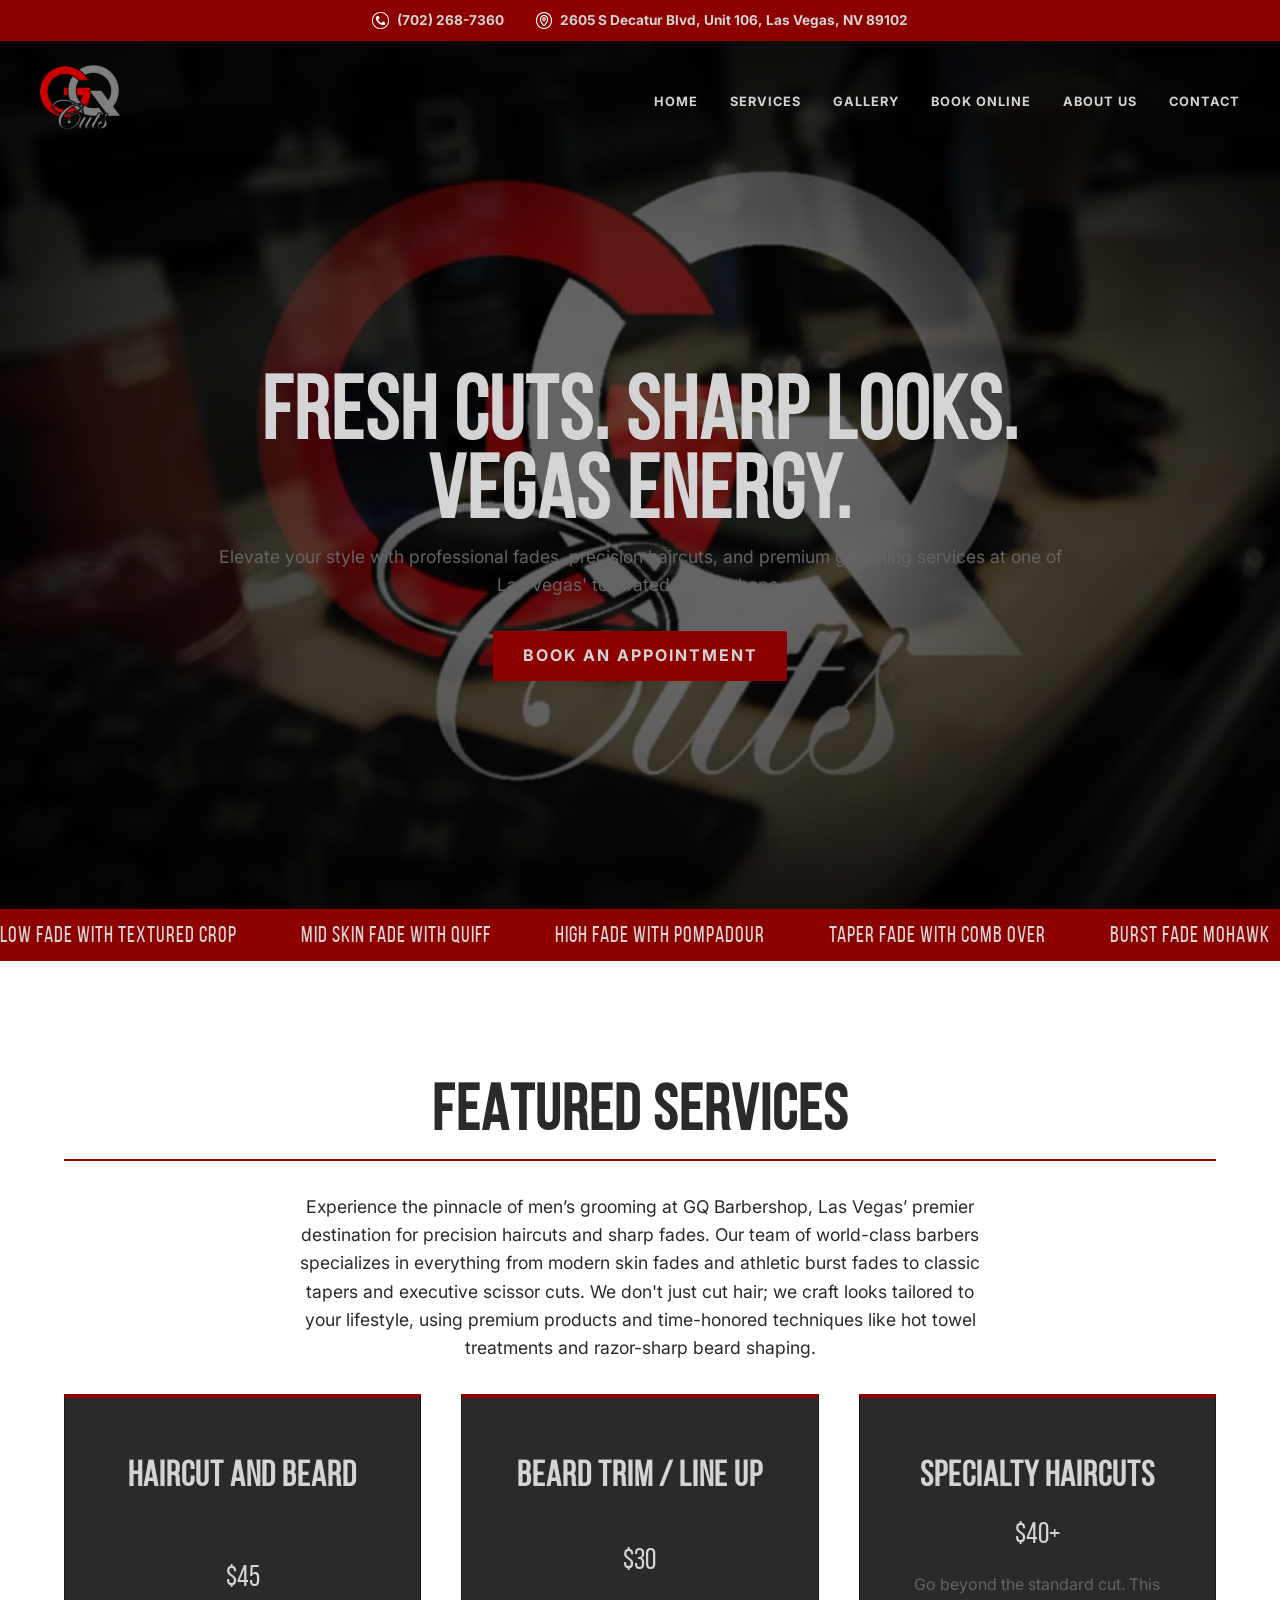
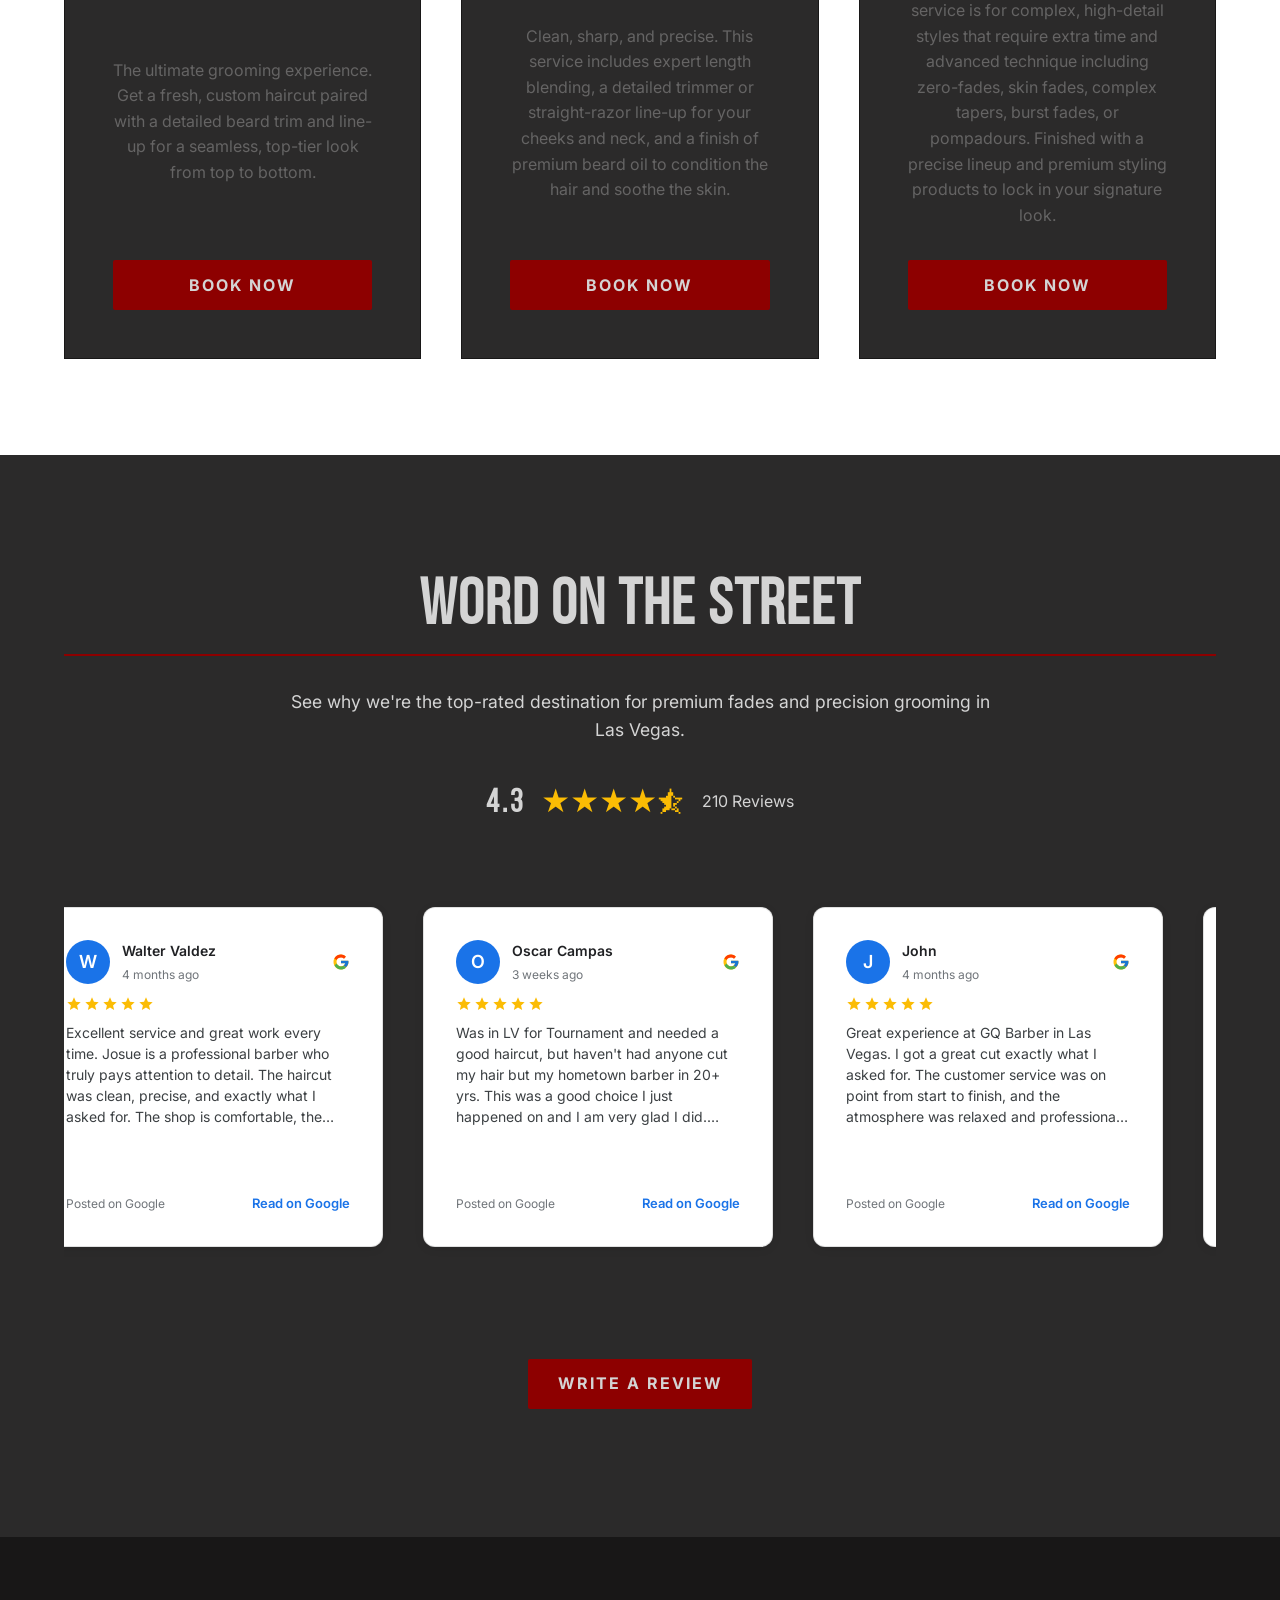
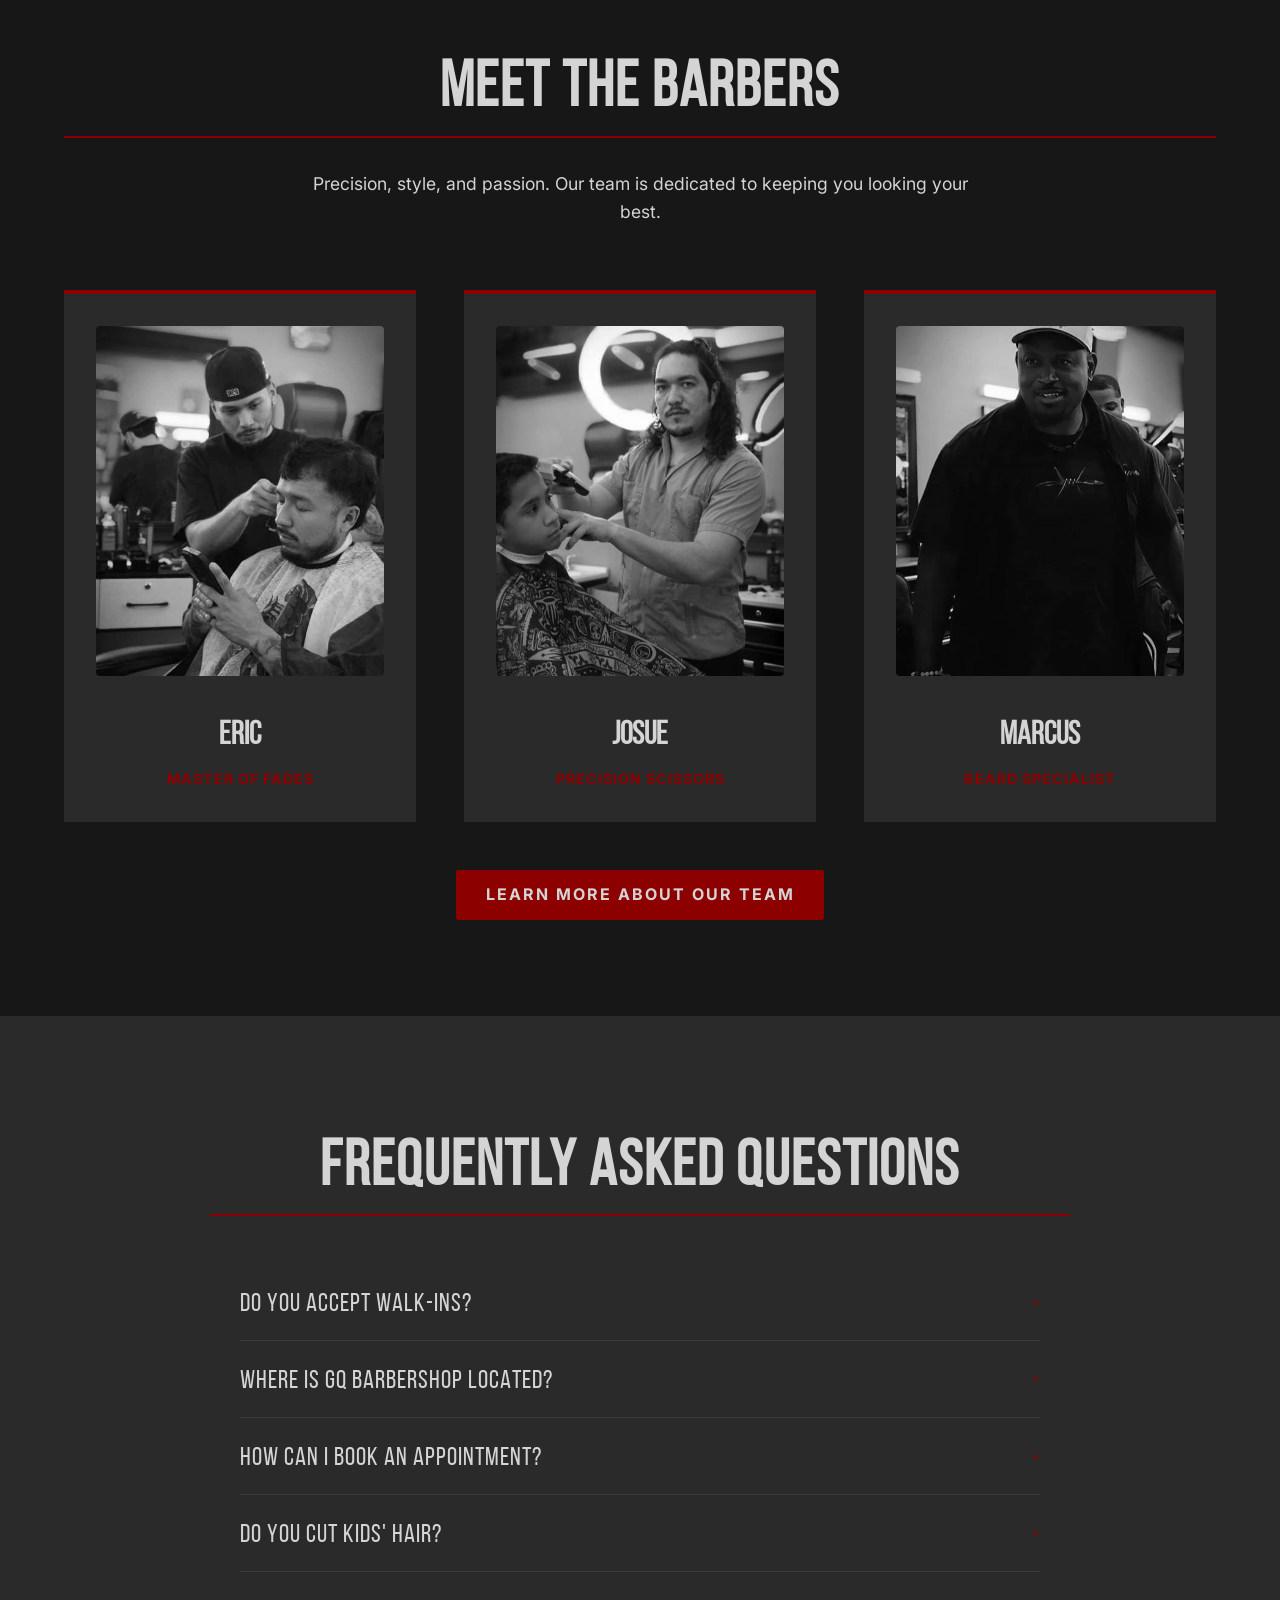
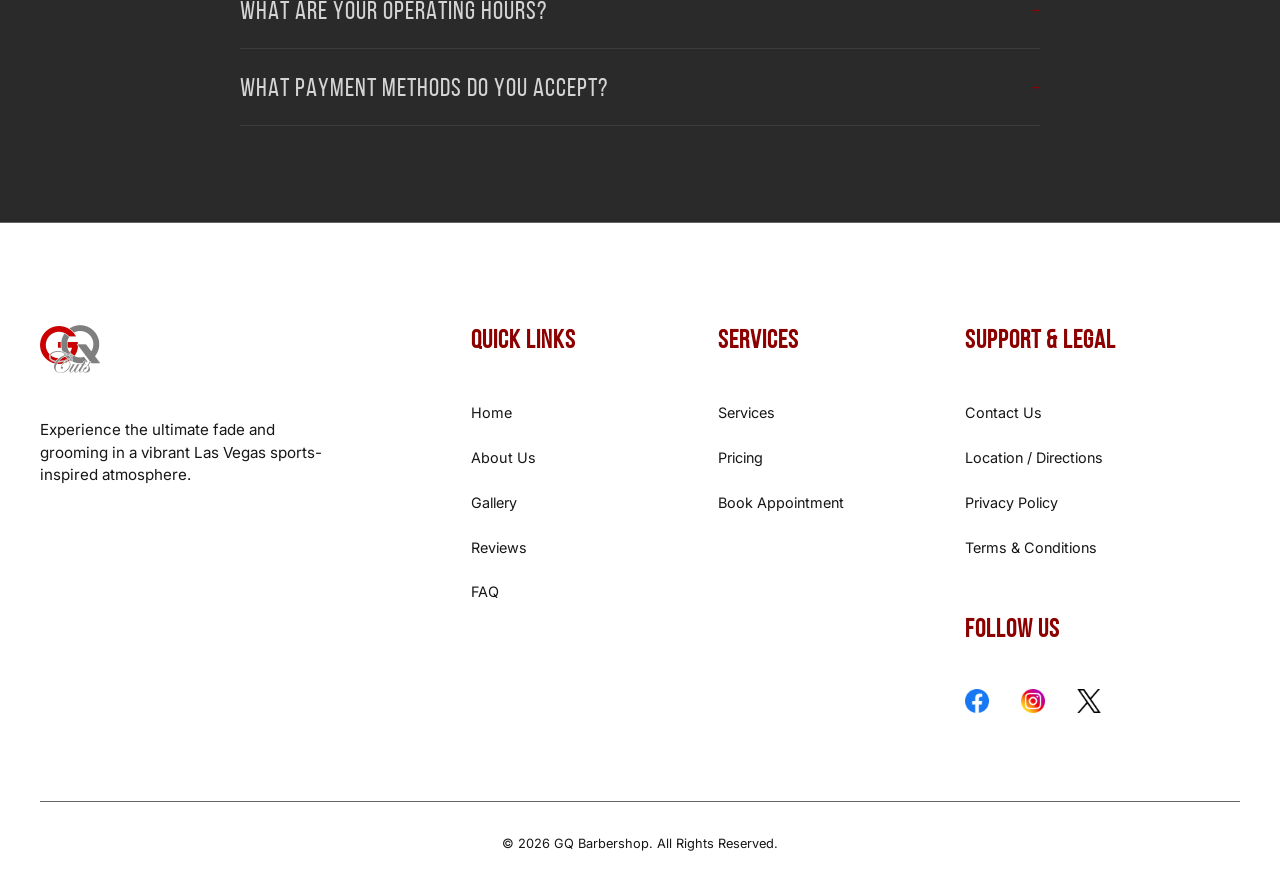
==== index.html @ c7ca3098 "update-site" ====
<!DOCTYPE html>
<html lang="en">
<head>
    <meta charset="UTF-8">
    <meta name="viewport" content="width=device-width, initial-scale=1.0">
    <title>GQ Barbershop | Fresh Cuts. Sharp Looks. Vegas Energy.</title>
    <meta name="description" content="Experience the best fades and premium grooming in Las Vegas. GQ Barbershop offers professional haircuts in a vibrant, sports-inspired atmosphere. Book today!">
    
    <!-- Open Graph / Facebook -->
    <meta property="og:type" content="website">
    <meta property="og:url" content="https://gqbarbershop.com/">
    <meta property="og:title" content="GQ Barbershop | Fresh Cuts. Sharp Looks. Vegas Energy.">
    <meta property="og:description" content="Experience the best fades and premium grooming in Las Vegas. Professional haircuts in a vibrant, sports-inspired atmosphere.">
    <meta property="og:image" content="https://gqbarbershop.com/images/logo.png">

    <!-- Twitter -->
    <meta property="twitter:card" content="summary_large_image">
    <meta property="twitter:url" content="https://gqbarbershop.com/">
    <meta property="twitter:title" content="GQ Barbershop | Fresh Cuts. Sharp Looks. Vegas Energy.">
    <meta property="twitter:description" content="Experience the best fades and premium grooming in Las Vegas. Professional haircuts in a vibrant, sports-inspired atmosphere.">
    <meta property="twitter:image" content="https://gqbarbershop.com/images/logo.png">

    <!-- Local Business Schema -->
    <script type="application/ld+json">
    {
      "@context": "https://schema.org",
      "@type": "BarberShop",
      "name": "GQ Barbershop",
      "image": "https://gqbarbershop.com/images/logo.png",
      "@id": "https://gqbarbershop.com",
      "url": "https://gqbarbershop.com",
      "telephone": "+17022687360",
      "address": {
        "@type": "PostalAddress",
        "streetAddress": "2605 S Decatur Blvd, Unit 106",
        "addressLocality": "Las Vegas",
        "addressRegion": "NV",
        "postalCode": "89102",
        "addressCountry": "US"
      },
      "geo": {
        "@type": "GeoCoordinates",
        "latitude": 36.109867,
        "longitude": -115.209848
      },
      "openingHoursSpecification": [
        {
          "@type": "OpeningHoursSpecification",
          "dayOfWeek": ["Monday", "Tuesday", "Wednesday", "Thursday", "Friday", "Saturday"],
          "opens": "10:00",
          "closes": "19:00"
        },
        {
          "@type": "OpeningHoursSpecification",
          "dayOfWeek": "Sunday",
          "opens": "10:00",
          "closes": "16:00"
        }
      ],
      "sameAs": [
        "https://www.facebook.com/gqbarbershop",
        "https://www.instagram.com/gqbarbershop"
      ]
    }
    </script>
    <link rel="icon" type="image/png" href="images/logo.png">
    <link rel="apple-touch-icon" href="images/logo.png">
    
    <link rel="preconnect" href="https://fonts.googleapis.com">
    <link rel="preconnect" href="https://fonts.gstatic.com" crossorigin>
    <link rel="stylesheet" href="https://fonts.googleapis.com/css2?family=Inter:wght@400;700&display=swap">
    <link rel="stylesheet" href="style.css">
    <script src="script.js" defer></script>
</head>
<body>
    <div class="top-bar">
        <a href="tel:7022687360" class="top-phone">
            <img src="icons/phone.png" alt="Phone" class="top-icon">
            (702) 268-7360
        </a>
        <a href="https://www.google.com/maps/search/?api=1&query=GQ+Barbershop+2605+S+Decatur+Blvd+Unit+106+Las+Vegas+NV+89102" target="_blank" class="top-address">
            <img src="icons/address.png" alt="Address" class="top-icon">
            2605 S Decatur Blvd, Unit 106, Las Vegas, NV 89102
        </a>
    </div>
    <header class="hero">
        <!-- Added preload="auto" and recommended a poster image for mobile compatibility -->
        <video autoplay muted loop playsinline preload="auto" class="hero-video" poster="images/hero-poster.jpg">
            <source src="videos/heroback1.webm" type="video/webm">
            <source src="videos/heroback1.mp4" type="video/mp4">
        </video>
        <div class="hero-overlay"></div>
        <nav class="navbar">
            <a href="index.html"><img src="images/logo.png" alt="GQ Barbershop Logo" class="logo"></a>
            <div class="menu-toggle" id="mobile-menu">
                <span class="bar"></span>
                <span class="bar"></span>
                <span class="bar"></span>
            </div>
            <ul class="nav-links">
                <li><a href="index.html">HOME</a></li>
                <li><a href="services.html">SERVICES</a></li>
                <li><a href="gallery.html">GALLERY</a></li>
                <li><a href="book.html">BOOK ONLINE</a></li>
                <li><a href="about.html">ABOUT US</a></li>
                <li><a href="contact.html">CONTACT</a></li>
            </ul>
        </nav>
        <div class="hero-container">
            <h1 class="hero-title">Fresh Cuts. Sharp Looks. Vegas Energy.</h1>
            <p class="hero-subtitle">Elevate your style with professional fades, precision haircuts, and premium grooming services at one of Las Vegas' top-rated barbershops.</p>
            <div class="cta-wrapper">
                <a href="book.html" class="cta-btn">Book an Appointment</a>
            </div>
        </div>
    </header>

    <main>

    <section class="marquee-section" id="hairstyles">
        <div class="marquee-container">
            <div class="marquee-content">
                <span>Low Fade with Textured Crop</span>
                <span>Mid Skin Fade with Quiff</span>
                <span>High Fade with Pompadour</span>
                <span>Taper Fade with Comb Over</span>
                <span>Burst Fade Mohawk</span>
                <span>Drop Fade with Curly Top</span>
                <span>Undercut with Slick Back</span>
                <span>Skin Fade with French Crop</span>
            </div>
            <div class="marquee-content" aria-hidden="true">
                <span>Low Fade with Textured Crop</span>
                <span>Mid Skin Fade with Quiff</span>
                <span>High Fade with Pompadour</span>
                <span>Taper Fade with Comb Over</span>
                <span>Burst Fade Mohawk</span>
                <span>Drop Fade with Curly Top</span>
                <span>Undercut with Slick Back</span>
                <span>Skin Fade with French Crop</span>
            </div>
        </div>
    </section>

    <section class="services-section" id="services">
        <div class="container">
            <h2 class="section-title">Featured Services</h2>
            <p class="section-description">Experience the pinnacle of men’s grooming at GQ Barbershop, Las Vegas’ premier destination for precision haircuts and sharp fades. Our team of world-class barbers specializes in everything from modern skin fades and athletic burst fades to classic tapers and executive scissor cuts. We don't just cut hair; we craft looks tailored to your lifestyle, using premium products and time-honored techniques like hot towel treatments and razor-sharp beard shaping.</p>
            <div class="services-grid">
                <div class="service-card">
                    <h3 class="service-card-title">Haircut and Beard</h3>
                    <span class="service-card-price">$45</span>
                    <p class="service-card-text">The ultimate grooming experience. Get a fresh, custom haircut paired with a detailed beard trim and line-up for a seamless, top-tier look from top to bottom.</p>
                    <a href="book.html" class="cta-btn">Book Now</a>
                </div>
                <div class="service-card">
                    <h3 class="service-card-title">Beard Trim / Line Up</h3>
                    <span class="service-card-price">$30</span>
                    <p class="service-card-text">Clean, sharp, and precise. This service includes expert length blending, a detailed trimmer or straight-razor line-up for your cheeks and neck, and a finish of premium beard oil to condition the hair and soothe the skin.</p>
                    <a href="book.html" class="cta-btn">Book Now</a>
                </div>
                <div class="service-card">
                    <h3 class="service-card-title">Specialty Haircuts</h3>
                    <span class="service-card-price">$40+</span>
                    <p class="service-card-text">Go beyond the standard cut. This service is for complex, high-detail styles that require extra time and advanced technique including zero-fades, skin fades, complex tapers, burst fades, or pompadours. Finished with a precise lineup and premium styling products to lock in your signature look.</p>
                    <a href="book.html" class="cta-btn">Book Now</a>
                </div>
            </div>
        </div>
    </section>

    <section class="testimonials" id="testimonials">
        <div class="container">
            <h2 class="section-title">Word on the Street</h2>
            <p class="section-description">See why we're the top-rated destination for premium fades and precision grooming in Las Vegas.</p>
            <div class="rating-summary">
                <span class="rating-score">4.3</span>
                <div class="stars">★★★★⯪</div>
                <a href="https://www.google.com/search?q=GQ+Cuts+Las+Vegas+Reviews#" target="_blank" class="rating-link">
                    <span class="rating-count">210 Reviews</span>
                </a>
            </div>

            <!-- Shared icon sprite: defined once and reused by every card via <use>, instead of repeating the same SVG paths 8x (smaller page, faster parse) -->
            <svg style="position:absolute;width:0;height:0;overflow:hidden" aria-hidden="true">
                <symbol id="icon-google" viewBox="0 0 48 48">
                    <path fill="#FFC107" d="M43.6 20.5h-1.9V20.5H24v7h11.3c-1.6 4.6-6 7.9-11.3 7.9-6.6 0-12-5.4-12-12s5.4-12 12-12c3.1 0 5.9 1.1 8 3l5-5C33.6 6.1 29 4 24 4 12.9 4 4 12.9 4 24s8.9 20 20 20 20-8.9 20-20c0-1.2-.1-2.4-.4-3.5z"/>
                    <path fill="#FF3D00" d="M6.3 14.7l5.7 4.2C13.4 15.1 18.3 12 24 12c3.1 0 5.9 1.1 8 3l5-5C33.6 6.1 29 4 24 4 16.3 4 9.7 8.3 6.3 14.7z"/>
                    <path fill="#4CAF50" d="M24 44c5.1 0 9.6-1.9 13.1-5l-6-5.1c-2 1.4-4.5 2.1-7.1 2.1-5.3 0-9.7-3.4-11.3-7.9l-5.9 4.5C9.6 39.6 16.3 44 24 44z"/>
                    <path fill="#1976D2" d="M43.6 20.5H24v7h11.3c-.8 2.3-2.2 4.2-4.2 5.5l6 5.1C40.7 35 44 30 44 24c0-1.2-.1-2.4-.4-3.5z"/>
                </symbol>
                <symbol id="icon-star" viewBox="0 0 24 24">
                    <path fill="#FBBC04" d="M12 17.3l-6.2 3.8 1.6-7-5.4-4.7 7.1-.6L12 2l2.9 6.8 7.1.6-5.4 4.7 1.6 7z"/>
                </symbol>
            </svg>

            <div class="testimonials-slider">
                <div class="testimonials-track">
                    <div class="testimonial-card local-guide">
                        <div class="gr-header">
                            <div class="gr-avatar" aria-hidden="true">W</div>
                            <div class="gr-name-block">
                                <p class="gr-name">Walter Valdez</p>
                                <p class="gr-meta">4 months ago</p>
                            </div>
                            <svg class="gr-google-icon" aria-hidden="true"><use href="#icon-google"></use></svg>
                        </div>
                        <div class="gr-stars" aria-hidden="true">
                            <svg width="16" height="16"><use href="#icon-star"></use></svg>
                            <svg width="16" height="16"><use href="#icon-star"></use></svg>
                            <svg width="16" height="16"><use href="#icon-star"></use></svg>
                            <svg width="16" height="16"><use href="#icon-star"></use></svg>
                            <svg width="16" height="16"><use href="#icon-star"></use></svg>
                        </div>
                        <p class="gr-text">Excellent service and great work every time. Josue is a professional barber who truly pays attention to detail. The haircut was clean, precise, and exactly what I asked for. The shop is comfortable, the service is consistent, and the experience is always top-quality. If you’re looking for a skilled barber, clean fades, sharp lineups, and reliable service, Josue is the one to go to. Highly recommended.</p>
                        <div class="gr-footer">
                            <span class="gr-posted">Posted on Google</span>
                            <a class="gr-link" href="https://www.google.com/maps/place/GQ+barbershop/@36.1423188,-115.2091606,3a,60y,284.71h,87.69t/data=!3m7!1e1!3m5!1sZXsvrpLVwj-BJ2ApgeNUIQ!2e0!6shttps:%2F%2Fstreetviewpixels-pa.googleapis.com%2Fv1%2Fthumbnail%3Fcb_client%3Dmaps_sv.tactile%26w%3D900%26h%3D600%26pitch%3D2.3129856330115928%26panoid%3DZXsvrpLVwj-BJ2ApgeNUIQ%26yaw%3D284.71325108654224!7i16384!8i8192!4m6!3m5!1s0x80c8c1490e5edb63:0xf5ffd204edfa9f1e!8m2!3d36.1423436!4d-115.2094568!16s%2Fg%2F1tkjlgwl?entry=ttu&g_ep=EgoyMDI2MDYxNi4wIKXMDSoASAFQAw%3D%3D" target="_blank" rel="noopener">Read on Google</a>
                        </div>
                    </div>
                    <div class="testimonial-card">
                        <div class="gr-header">
                            <div class="gr-avatar" aria-hidden="true">O</div>
                            <div class="gr-name-block">
                                <p class="gr-name">Oscar Campas</p>
                                <p class="gr-meta">3 weeks ago</p>
                            </div>
                            <svg class="gr-google-icon" aria-hidden="true"><use href="#icon-google"></use></svg>
                        </div>
                        <div class="gr-stars" aria-hidden="true">
                            <svg width="16" height="16"><use href="#icon-star"></use></svg>
                            <svg width="16" height="16"><use href="#icon-star"></use></svg>
                            <svg width="16" height="16"><use href="#icon-star"></use></svg>
                            <svg width="16" height="16"><use href="#icon-star"></use></svg>
                            <svg width="16" height="16"><use href="#icon-star"></use></svg>
                        </div>
                        <p class="gr-text">Was in LV for Tournament and needed a good haircut, but haven't had anyone cut my hair but my hometown barber in 20+ yrs. This was a good choice I just happened on and I am very glad I did. Nice spot, chill environment and easy conversation with personable barbers, but the attention to detail/obvious pride in what they do made it stand out. Can't go wrong choosing these guys, but I can personally recommend “Razor Raul”.</p>
                        <div class="gr-footer">
                            <span class="gr-posted">Posted on Google</span>
                            <a class="gr-link" href="https://www.google.com/maps/place/GQ+barbershop/@36.1423188,-115.2091606,3a,60y,284.71h,87.69t/data=!3m7!1e1!3m5!1sZXsvrpLVwj-BJ2ApgeNUIQ!2e0!6shttps:%2F%2Fstreetviewpixels-pa.googleapis.com%2Fv1%2Fthumbnail%3Fcb_client%3Dmaps_sv.tactile%26w%3D900%26h%3D600%26pitch%3D2.3129856330115928%26panoid%3DZXsvrpLVwj-BJ2ApgeNUIQ%26yaw%3D284.71325108654224!7i16384!8i8192!4m6!3m5!1s0x80c8c1490e5edb63:0xf5ffd204edfa9f1e!8m2!3d36.1423436!4d-115.2094568!16s%2Fg%2F1tkjlgwl?entry=ttu&g_ep=EgoyMDI2MDYxNi4wIKXMDSoASAFQAw%3D%3D" target="_blank" rel="noopener">Read on Google</a>
                        </div>
                    </div>
                    <div class="testimonial-card">
                        <div class="gr-header">
                            <div class="gr-avatar" aria-hidden="true">J</div>
                            <div class="gr-name-block">
                                <p class="gr-name">John</p>
                                <p class="gr-meta">4 months ago</p>
                            </div>
                            <svg class="gr-google-icon" aria-hidden="true"><use href="#icon-google"></use></svg>
                        </div>
                        <div class="gr-stars" aria-hidden="true">
                            <svg width="16" height="16"><use href="#icon-star"></use></svg>
                            <svg width="16" height="16"><use href="#icon-star"></use></svg>
                            <svg width="16" height="16"><use href="#icon-star"></use></svg>
                            <svg width="16" height="16"><use href="#icon-star"></use></svg>
                            <svg width="16" height="16"><use href="#icon-star"></use></svg>
                        </div>
                        <p class="gr-text">Great experience at GQ Barber in Las Vegas. I got a great cut exactly what I asked for. The customer service was on point from start to finish, and the atmosphere was relaxed and professional. You can tell they take pride in their work. I’ll definitely be coming back when on vacation and would recommend this spot to anyone looking for a solid barber in Vegas.</p>
                        <div class="gr-footer">
                            <span class="gr-posted">Posted on Google</span>
                            <a class="gr-link" href="https://www.google.com/maps/place/GQ+barbershop/@36.1423188,-115.2091606,3a,60y,284.71h,87.69t/data=!3m7!1e1!3m5!1sZXsvrpLVwj-BJ2ApgeNUIQ!2e0!6shttps:%2F%2Fstreetviewpixels-pa.googleapis.com%2Fv1%2Fthumbnail%3Fcb_client%3Dmaps_sv.tactile%26w%3D900%26h%3D600%26pitch%3D2.3129856330115928%26panoid%3DZXsvrpLVwj-BJ2ApgeNUIQ%26yaw%3D284.71325108654224!7i16384!8i8192!4m6!3m5!1s0x80c8c1490e5edb63:0xf5ffd204edfa9f1e!8m2!3d36.1423436!4d-115.2094568!16s%2Fg%2F1tkjlgwl?entry=ttu&g_ep=EgoyMDI2MDYxNi4wIKXMDSoASAFQAw%3D%3D" target="_blank" rel="noopener">Read on Google</a>
                        </div>
                    </div>
                    <div class="testimonial-card">
                        <div class="gr-header">
                            <div class="gr-avatar" aria-hidden="true">K</div>
                            <div class="gr-name-block">
                                <p class="gr-name">Kimberly Larios</p>
                                <p class="gr-meta">a month ago</p>
                            </div>
                            <svg class="gr-google-icon" aria-hidden="true"><use href="#icon-google"></use></svg>
                        </div>
                        <div class="gr-stars" aria-hidden="true">
                            <svg width="16" height="16"><use href="#icon-star"></use></svg>
                            <svg width="16" height="16"><use href="#icon-star"></use></svg>
                            <svg width="16" height="16"><use href="#icon-star"></use></svg>
                            <svg width="16" height="16"><use href="#icon-star"></use></svg>
                            <svg width="16" height="16"><use href="#icon-star"></use></svg>
                        </div>
                        <p class="gr-text">Josue is the best hair cutter I know!!</p>
                        <div class="gr-footer">
                            <span class="gr-posted">Posted on Google</span>
                            <a class="gr-link" href="https://www.google.com/maps/place/GQ+barbershop/@36.1423188,-115.2091606,3a,60y,284.71h,87.69t/data=!3m7!1e1!3m5!1sZXsvrpLVwj-BJ2ApgeNUIQ!2e0!6shttps:%2F%2Fstreetviewpixels-pa.googleapis.com%2Fv1%2Fthumbnail%3Fcb_client%3Dmaps_sv.tactile%26w%3D900%26h%3D600%26pitch%3D2.3129856330115928%26panoid%3DZXsvrpLVwj-BJ2ApgeNUIQ%26yaw%3D284.71325108654224!7i16384!8i8192!4m6!3m5!1s0x80c8c1490e5edb63:0xf5ffd204edfa9f1e!8m2!3d36.1423436!4d-115.2094568!16s%2Fg%2F1tkjlgwl?entry=ttu&g_ep=EgoyMDI2MDYxNi4wIKXMDSoASAFQAw%3D%3D" target="_blank" rel="noopener">Read on Google</a>
                        </div>
                    </div>
                    <div class="testimonial-card">
                        <div class="gr-header">
                            <div class="gr-avatar" aria-hidden="true">G</div>
                            <div class="gr-name-block">
                                <p class="gr-name">Gustavo A.</p>
                                <p class="gr-meta">11 months ago</p>
                            </div>
                            <svg class="gr-google-icon" aria-hidden="true"><use href="#icon-google"></use></svg>
                        </div>
                        <div class="gr-stars" aria-hidden="true">
                            <svg width="16" height="16"><use href="#icon-star"></use></svg>
                            <svg width="16" height="16"><use href="#icon-star"></use></svg>
                            <svg width="16" height="16"><use href="#icon-star"></use></svg>
                            <svg width="16" height="16"><use href="#icon-star"></use></svg>
                            <svg width="16" height="16"><use href="#icon-star"></use></svg>
                        </div>
                        <p class="gr-text">Been here for years, always a great haircut for my son and I, Hector has been my Barber since day one , Highly recommended.</p>
                        <div class="gr-footer">
                            <span class="gr-posted">Posted on Google</span>
                            <a class="gr-link" href="https://www.google.com/maps/place/GQ+barbershop/@36.1423188,-115.2091606,3a,60y,284.71h,87.69t/data=!3m7!1e1!3m5!1sZXsvrpLVwj-BJ2ApgeNUIQ!2e0!6shttps:%2F%2Fstreetviewpixels-pa.googleapis.com%2Fv1%2Fthumbnail%3Fcb_client%3Dmaps_sv.tactile%26w%3D900%26h%3D600%26pitch%3D2.3129856330115928%26panoid%3DZXsvrpLVwj-BJ2ApgeNUIQ%26yaw%3D284.71325108654224!7i16384!8i8192!4m6!3m5!1s0x80c8c1490e5edb63:0xf5ffd204edfa9f1e!8m2!3d36.1423436!4d-115.2094568!16s%2Fg%2F1tkjlgwl?entry=ttu&g_ep=EgoyMDI2MDYxNi4wIKXMDSoASAFQAw%3D%3D" target="_blank" rel="noopener">Read on Google</a>
                        </div>
                    </div>
                    <div class="testimonial-card">
                        <div class="gr-header">
                            <div class="gr-avatar" aria-hidden="true">R</div>
                            <div class="gr-name-block">
                                <p class="gr-name">Roberto Molina</p>
                                <p class="gr-meta">a month ago</p>
                            </div>
                            <svg class="gr-google-icon" aria-hidden="true"><use href="#icon-google"></use></svg>
                        </div>
                        <div class="gr-stars" aria-hidden="true">
                            <svg width="16" height="16"><use href="#icon-star"></use></svg>
                            <svg width="16" height="16"><use href="#icon-star"></use></svg>
                            <svg width="16" height="16"><use href="#icon-star"></use></svg>
                            <svg width="16" height="16"><use href="#icon-star"></use></svg>
                            <svg width="16" height="16"><use href="#icon-star"></use></svg>
                        </div>
                        <p class="gr-text">Excellent service, all the barbers are very good. Great atmosphere and customer service. Highly recommended.</p>
                        <div class="gr-footer">
                            <span class="gr-posted">Posted on Google</span>
                            <a class="gr-link" href="https://www.google.com/maps/place/GQ+barbershop/@36.1423188,-115.2091606,3a,60y,284.71h,87.69t/data=!3m7!1e1!3m5!1sZXsvrpLVwj-BJ2ApgeNUIQ!2e0!6shttps:%2F%2Fstreetviewpixels-pa.googleapis.com%2Fv1%2Fthumbnail%3Fcb_client%3Dmaps_sv.tactile%26w%3D900%26h%3D600%26pitch%3D2.3129856330115928%26panoid%3DZXsvrpLVwj-BJ2ApgeNUIQ%26yaw%3D284.71325108654224!7i16384!8i8192!4m6!3m5!1s0x80c8c1490e5edb63:0xf5ffd204edfa9f1e!8m2!3d36.1423436!4d-115.2094568!16s%2Fg%2F1tkjlgwl?entry=ttu&g_ep=EgoyMDI2MDYxNi4wIKXMDSoASAFQAw%3D%3D" target="_blank" rel="noopener">Read on Google</a>
                        </div>
                    </div>
                    <div class="testimonial-card">
                        <div class="gr-header">
                            <div class="gr-avatar" aria-hidden="true">C</div>
                            <div class="gr-name-block">
                                <p class="gr-name">Charlie Brown</p>
                                <p class="gr-meta">4 months ago</p>
                            </div>
                            <svg class="gr-google-icon" aria-hidden="true"><use href="#icon-google"></use></svg>
                        </div>
                        <div class="gr-stars" aria-hidden="true">
                            <svg width="16" height="16"><use href="#icon-star"></use></svg>
                            <svg width="16" height="16"><use href="#icon-star"></use></svg>
                            <svg width="16" height="16"><use href="#icon-star"></use></svg>
                            <svg width="16" height="16"><use href="#icon-star"></use></svg>
                            <svg width="16" height="16"><use href="#icon-star"></use></svg>
                        </div>
                        <p class="gr-text">I go with Erick always does Great work I know I can trust him that it will always come out very good. Shop is clean and people are very friendly I would highly recommend to come here!</p>
                        <div class="gr-footer">
                            <span class="gr-posted">Posted on Google</span>
                            <a class="gr-link" href="https://www.google.com/maps/place/GQ+barbershop/@36.1423188,-115.2091606,3a,60y,284.71h,87.69t/data=!3m7!1e1!3m5!1sZXsvrpLVwj-BJ2ApgeNUIQ!2e0!6shttps:%2F%2Fstreetviewpixels-pa.googleapis.com%2Fv1%2Fthumbnail%3Fcb_client%3Dmaps_sv.tactile%26w%3D900%26h%3D600%26pitch%3D2.3129856330115928%26panoid%3DZXsvrpLVwj-BJ2ApgeNUIQ%26yaw%3D284.71325108654224!7i16384!8i8192!4m6!3m5!1s0x80c8c1490e5edb63:0xf5ffd204edfa9f1e!8m2!3d36.1423436!4d-115.2094568!16s%2Fg%2F1tkjlgwl?entry=ttu&g_ep=EgoyMDI2MDYxNi4wIKXMDSoASAFQAw%3D%3D" target="_blank" rel="noopener">Read on Google</a>
                        </div>
                    </div>
                    <div class="testimonial-card">
                        <div class="gr-header">
                            <div class="gr-avatar" aria-hidden="true">A</div>
                            <div class="gr-name-block">
                                <p class="gr-name">AAA</p>
                                <p class="gr-meta">4 months ago</p>
                            </div>
                            <svg class="gr-google-icon" aria-hidden="true"><use href="#icon-google"></use></svg>
                        </div>
                        <div class="gr-stars" aria-hidden="true">
                            <svg width="16" height="16"><use href="#icon-star"></use></svg>
                            <svg width="16" height="16"><use href="#icon-star"></use></svg>
                            <svg width="16" height="16"><use href="#icon-star"></use></svg>
                            <svg width="16" height="16"><use href="#icon-star"></use></svg>
                            <svg width="16" height="16"><use href="#icon-star"></use></svg>
                        </div>
                        <p class="gr-text">10/10 highly recommended fast and efficient and clean !!! Ask for Josue !!</p>
                        <div class="gr-footer">
                            <span class="gr-posted">Posted on Google</span>
                            <a class="gr-link" href="https://www.google.com/maps/place/GQ+barbershop/@36.1423188,-115.2091606,3a,60y,284.71h,87.69t/data=!3m7!1e1!3m5!1sZXsvrpLVwj-BJ2ApgeNUIQ!2e0!6shttps:%2F%2Fstreetviewpixels-pa.googleapis.com%2Fv1%2Fthumbnail%3Fcb_client%3Dmaps_sv.tactile%26w%3D900%26h%3D600%26pitch%3D2.3129856330115928%26panoid%3DZXsvrpLVwj-BJ2ApgeNUIQ%26yaw%3D284.71325108654224!7i16384!8i8192!4m6!3m5!1s0x80c8c1490e5edb63:0xf5ffd204edfa9f1e!8m2!3d36.1423436!4d-115.2094568!16s%2Fg%2F1tkjlgwl?entry=ttu&g_ep=EgoyMDI2MDYxNi4wIKXMDSoASAFQAw%3D%3D" target="_blank" rel="noopener">Read on Google</a>
                        </div>
                    </div>
                </div>
            </div>

            <div class="reviews-cta">
                <a href="https://www.google.com/maps/search/?api=1&query=GQ+Barbershop+2605+S+Decatur+Blvd+Unit+106+Las+Vegas+NV+89102" target="_blank" rel="noopener noreferrer" class="cta-btn">Write a Review</a>
            </div>
        </div>
    </section>


    <section class="barbers-section" id="barbers">
        <div class="container">
            <h2 class="section-title">Meet the Barbers</h2>
            <p class="section-description">Precision, style, and passion. Our team is dedicated to keeping you looking your best.</p>
            <div class="barbers-grid">
                <a href="about.html#eric" class="barber-card" style="text-decoration: none; display: block;">
                    <div class="barber-img-wrapper">
                        <img src="images/barbers/eric.webp" alt="Eric" class="barber-img" loading="lazy" decoding="async">
                    </div>
                    <h3 class="barber-name">Eric</h3>
                    <p class="barber-specialty">Master of Fades</p>
                </a>
                <a href="about.html#josue" class="barber-card" style="text-decoration: none; display: block;">
                    <div class="barber-img-wrapper">
                        <img src="images/barbers/josue.webp" alt="Josue" class="barber-img" loading="lazy" decoding="async">
                    </div>
                    <h3 class="barber-name">Josue</h3>
                    <p class="barber-specialty">Precision Scissors</p>
                </a>
                <a href="about.html#marcus" class="barber-card" style="text-decoration: none; display: block;">
                    <div class="barber-img-wrapper">
                        <img src="images/barbers/marcus.webp" alt="Marcus The Master" class="barber-img" loading="lazy" decoding="async">
                    </div>
                    <h3 class="barber-name">Marcus</h3>
                    <p class="barber-specialty">Beard Specialist</p>
                </a>
            </div>
            <div class="cta-wrapper" style="text-align: center; margin-top: 3rem;">
                <a href="about.html" class="cta-btn">Learn More About Our Team</a>
            </div>
        </div>
    </section>

    <!-- FAQ Section -->
    <section class="faq-section" id="faq">
        <div class="container" style="max-width: 900px; margin: 0 auto; padding: 0 20px;">
            <h2 class="section-title">Frequently Asked Questions</h2>
            <div class="faq-container">
                <div class="faq-item">
                    <button class="faq-toggle">Do you accept walk-ins? <span class="plus-icon">+</span></button>
                    <div class="faq-content">
                        <p>Yes! While we recommend booking an appointment to secure your spot, we welcome walk-ins based on our barbers' current availability.</p>
                    </div>
                </div>
                <div class="faq-item">
                    <button class="faq-toggle">Where is GQ Barbershop located? <span class="plus-icon">+</span></button>
                    <div class="faq-content">
                        <p>We are located at 2605 S Decatur Blvd, Unit 106, Las Vegas, NV 89102. Stop by for the best fades in the city!</p>
                    </div>
                </div>
                <div class="faq-item">
                    <button class="faq-toggle">How can I book an appointment? <span class="plus-icon">+</span></button>
                    <div class="faq-content">
                        <p>You can easily book online through our "Book Online" page or give us a call at (702) 268-7360 to schedule your next cut.</p>
                    </div>
                </div>
                <div class="faq-item">
                    <button class="faq-toggle">Do you cut kids' hair? <span class="plus-icon">+</span></button>
                    <div class="faq-content">
                        <p>Absolutely! We specialize in quality grooming for all ages, ensuring even our youngest clients leave looking sharp and feeling confident.</p>
                    </div>
                </div>
                <div class="faq-item">
                    <button class="faq-toggle">What are your operating hours? <span class="plus-icon">+</span></button>
                    <div class="faq-content">
                        <p>We are open Monday through Saturday from 10 AM to 7 PM, and Sunday from 10 AM to 4 PM.</p>
                    </div>
                </div>
                <div class="faq-item">
                    <button class="faq-toggle">What payment methods do you accept? <span class="plus-icon">+</span></button>
                    <div class="faq-content">
                        <p>We accept cash and all major credit/debit cards. Please note that individual barber payment preferences may vary.</p>
                    </div>
                </div>
            </div>
        </div>
    </section>

    </main>

    <footer class="footer">
        <div class="footer-container">
            <div class="footer-grid">
                <div class="footer-column branding">
                    <a href="index.html"><img src="images/logo.png" alt="GQ Barbershop Logo" class="footer-logo"></a>
                    <p class="footer-tagline">Experience the ultimate fade and grooming in a vibrant Las Vegas sports-inspired atmosphere.</p>
                </div>
                <div class="footer-column">
                    <h4 class="footer-heading">Quick Links</h4>
                    <ul class="footer-links">
                        <li><a href="index.html">Home</a></li>
                        <li><a href="about.html">About Us</a></li>
                        <li><a href="gallery.html">Gallery</a></li>
                        <li><a href="#testimonials">Reviews</a></li>
                        <li><a href="#faq">FAQ</a></li>
                    </ul>
                </div>
                <div class="footer-column">
                    <h4 class="footer-heading">Services</h4>
                    <ul class="footer-links">
                        <li><a href="services.html">Services</a></li>
                        <li><a href="services.html">Pricing</a></li>
                        <li><a href="book.html">Book Appointment</a></li>
                    </ul>
                </div>
                <div class="footer-column">
                    <h4 class="footer-heading">Support & Legal</h4>
                    <ul class="footer-links">
                        <li><a href="contact.html">Contact Us</a></li>
                        <li><a href="https://www.google.com/maps/search/?api=1&query=GQ+Barbershop+2605+S+Decatur+Blvd+Unit+106+Las+Vegas+NV+89102" target="_blank">Location / Directions</a></li>
                        <li><a href="privacy.html">Privacy Policy</a></li>
                        <li><a href="terms.html">Terms & Conditions</a></li>
                    </ul>
                    <div class="social-links">
                        <h4 class="footer-heading">Follow Us</h4>
                        <div class="social-icons">
                            <a href="https://www.facebook.com" aria-label="Facebook"><img src="icons/facebook.png" alt="Facebook" class="social-icon"></a>
                            <a href="https://www.instagram.com/" aria-label="Instagram"><img src="icons/instagram.png" alt="Instagram" class="social-icon"></a>
                            <a href="https://x.com" aria-label="Twitter"><img src="icons/twitter.png" alt="Twitter" class="social-icon"></a>
                        </div>
                    </div>
                </div>
            </div>
            <div class="footer-bottom">
                <p>&copy; 2026 GQ Barbershop. All Rights Reserved.</p>
            </div>
        </div>
    </footer>
</body>
</html>
---- style.css ----
@font-face {
    font-family: 'Bebas Neue';
    src: url('fonts/BebasNeue.woff') format('woff');
    font-weight: normal;
    font-style: normal;
}

/* Inter font is now loaded via <link rel="preconnect"> + <link rel="stylesheet">
   in each page's <head> instead of @import, since @import blocks the browser
   from fetching the font in parallel with this stylesheet (slower first paint). */

:root {
    --black: #181717;
    --red: #8d0000;
    --white: #d4d4d4;
    --charcoal: #2b2a2a;
    --gray: #656464;
    --google-yellow: #fbbc04;
    --secondary-font: 'Inter', sans-serif;
    --heading-font: 'Bebas Neue', sans-serif;
    accent-color: var(--black);
}

* {
    margin: 0;
    padding: 0;
    box-sizing: border-box;
}

body {
    font-family: var(--secondary-font);
    background-color: var(--black);
    color: var(--white);
    line-height: 1.6;
}

.top-bar {
    background-color: var(--red);
    color: var(--white);
    display: flex;
    justify-content: center;
    gap: 2rem;
    padding: 0.6rem 20px;
    font-size: 0.85rem;
    font-weight: 700;
    position: relative;
    z-index: 20;
}

.top-phone, .top-address {
    color: var(--white);
    text-decoration: none;
    display: flex;
    align-items: center;
    gap: 0.5rem;
    transition: opacity 0.3s ease;
}

.top-phone:hover, .top-address:hover {
    opacity: 0.8;
}

.top-icon {
    height: 1.2em;
    width: auto;
    filter: brightness(0) invert(1);
}

.hero {
    height: calc(100vh - 32px);
    width: 100%;
    display: flex;
    flex-direction: column;
    justify-content: center;
    align-items: center;
    position: relative;
    overflow: hidden;
}

.hero-video {
    position: absolute;
    top: 0;
    left: 0;
    width: 100%;
    height: 100%;
    object-fit: cover;
    z-index: 1;
}

.hero-overlay {
    position: absolute;
    top: 0;
    left: 0;
    width: 100%;
    height: 100%;
    background: rgba(0, 0, 0, 0.6);
    z-index: 2;
}

.navbar {
    position: absolute;
    top: 0;
    left: 0;
    padding: 1rem 2.5rem;
    width: 100%;
    display: flex;
    justify-content: space-between;
    align-items: center;
    z-index: 10;
    transition: all 0.3s ease;
}

.navbar.scrolled {
    background: rgba(24, 23, 23, 0.95);
    padding: 0.6rem 2.5rem;
    position: fixed;
    top: 0;
    width: 100%;
}

.nav-links {
    display: flex;
    list-style: none;
    gap: 2rem;
}

.nav-links a {
    font-family: var(--secondary-font);
    color: var(--white);
    text-decoration: none;
    font-weight: 700;
    font-size: 0.8rem;
    letter-spacing: 1px;
    transition: color 0.3s ease;
}

.nav-links a:hover {
    color: var(--red);
}

/* Mobile Menu Toggle Styles */
.menu-toggle {
    display: none;
    flex-direction: column;
    cursor: pointer;
}

.menu-toggle .bar {
    width: 25px;
    height: 3px;
    background-color: var(--white);
    margin: 4px 0;
    transition: 0.4s;
}

.logo {
    height: 80px;
    width: auto;
}

.hero-container {
    text-align: center;
    max-width: 900px;
    padding: 300px 20px 200px;
    z-index: 2;
}

.hero-title {
    font-family: var(--heading-font);
    font-size: clamp(3rem, 8vw, 5.5rem);
    line-height: 0.9;
    margin-bottom: 1rem;
    letter-spacing: 2px;
    color: var(--white);
}

.hero-subtitle {
    font-size: 1.1rem;
    margin-bottom: 2rem;
    color: var(--gray);
    font-weight: 400;
}

.cta-btn {
    display: inline-block;
    background-color: var(--red);
    color: var(--white);
    padding: 0.765rem 1.87rem;
    text-decoration: none;
    font-weight: 700;
    text-transform: uppercase;
    letter-spacing: 2px;
    transition: transform 0.2s ease, background-color 0.3s ease, outline 0.3s ease, outline-offset 0.3s ease;
    border-radius: 2px;
    border: none;
    cursor: pointer;
    font-family: inherit;
    font-size: inherit;
    text-align: center;
}

/* --- Section Headers & Layout --- */
.page-header {
    background-color: var(--black);
    height: 120px;
    position: relative;
}

.section-title {
    font-family: var(--heading-font);
    font-size: 4rem;
    color: var(--white);
    margin-bottom: 2rem;
    letter-spacing: 2px;
    text-transform: uppercase;
    text-align: center;
}

.booking-section {
    padding: 4rem 2.5rem;
    background-color: #ffffff;
    min-height: calc(100vh - 120px);
    display: flex;
    justify-content: center;
    align-items: flex-start;
}

.about-story {
    background-image: url('images/gqcuts.jpg');
    background-size: cover;
    background-position: center;
    background-attachment: fixed;
    position: relative;
    z-index: 1;
}

.about-story::before {
    content: '';
    position: absolute;
    top: 0; left: 0; width: 100%; height: 100%;
    background: rgba(24, 23, 23, 0.85); /* Noir overlay for readability */
    z-index: -1;
}

.about-story .section-title, 
.about-story .section-description {
    color: var(--white) !important;
}

.about-story .booking-container {
    outline: 1px solid var(--white);
    border-radius: 10px;
    background-color: rgba(24, 23, 23, 0.7); /* Sophisticated noir transparency */
    border-top: none; /* Removes the standard red top border for this specific style */
}

.booking-grid-wrapper {
    display: grid;
    grid-template-columns: 1fr 1fr;
    gap: 5rem;
    max-width: 1200px;
    width: 100%;
    padding-top: 2rem;
    padding-bottom: 2rem;
    align-items: stretch;
}

.contact-left-column {
    display: flex;
    flex-direction: column;
    gap: 4rem; /* Spacing between Contact Info/Hours and Get In Touch form */
}

.booking-container {
    width: 100%;
    background-color: var(--black);
    padding: 3rem;
    border-top: 4px solid var(--red);
    box-shadow: 0 10px 30px rgba(0,0,0,0.5);
    outline: 1px solid var(--black);
}

.booking-container .section-title {
    font-size: 2.8rem;
    margin-bottom: 2rem;
}

.booking-container .cta-btn {
    width: 100%;
    margin-top: 2rem;
}

.services-info {
    text-align: left;
}

/* Consolidated Charcoal Text Rules */
.services-info .section-title,
.services-info .service-name,
.services-info .service-desc,
.services-info .service-desc a,
.services-section .section-title,
.services-section .section-description,
.booking-section .section-title,
.booking-section .section-description,
.hours-list li {
    color: var(--charcoal);
}

/* Shared Title Sizing for Booking Grids */
.services-info .section-title,
.booking-container .section-title,
.hours-info .section-title {
    font-size: 2.8rem;
    text-align: left;
}

.booking-container .section-title { color: var(--white); }

.services-list {
    list-style: none;
    display: flex;
    flex-direction: column;
    gap: 2rem;
    margin-top: 1rem;
}

.service-item {
    border-bottom: 1px solid var(--charcoal);
    padding-bottom: 1.5rem;
}

.service-header {
    display: flex;
    justify-content: space-between;
    align-items: baseline;
    margin-bottom: 0.5rem;
}

.service-name {
    font-family: var(--heading-font);
    font-size: 1.8rem;
    color: inherit;
    letter-spacing: 1px;
    text-transform: uppercase;
}

.booking-container .service-desc, 
.booking-container .service-desc a {
    color: var(--white);
}

.service-price {
    font-family: var(--heading-font);
    font-size: 1.6rem;
    color: var(--red);
}

.service-desc {
    font-size: 0.95rem;
    color: var(--gray);
    line-height: 1.4;
}

.services-info .hours-list li {
    color: var(--charcoal);
}

.service-desc a {
    color: var(--white);
    text-decoration: none;
    transition: color 0.3s ease;
}

.service-desc a:hover {
    color: var(--red);
}

.hours-section {
    padding: 6rem 2.5rem;
}

.map-info {
    display: flex;
    flex-direction: column;
    justify-content: flex-start;
    height: 100%;
}

.hours-section .section-title {
    font-size: 2.4rem;
    text-align: center;
    margin-bottom: 0; /* Reduced to allow content margin-top to take over */
}

.hours-section .section-title::after {
    margin: 0.5rem 0 0;
    width: 100%;
}

/* Adjust Hours title to make its underline match text width */
.hours-info .section-title {
    display: block;
    width: 100%;
}

.visit-us-title::after {
    width: 100%; /* This will now be 100% of the inline-block title */
    margin: 0 auto 0; /* Center the underline within the title */
}


.hours-list {
    list-style: none;
    display: flex;
    flex-direction: column;
    gap: 1rem;
    margin-top: 2rem;
    width: 100%;
}

.hours-list li {
    display: flex;
    justify-content: space-between;
    font-size: 1.1rem;
    border-bottom: 1px solid var(--charcoal);
    padding-bottom: 0.5rem;
    color: var(--charcoal);
}

.hours-list li span:first-child {
    font-weight: 700;
    color: var(--red);
}

.map-container {
    width: 100%;
    height: auto;
    /* max-width: 700px; Removed to allow map to fill its container */
    margin: 0 auto; /* Center the map container */
    flex: 1;
    margin-top: 2rem;
    border: 1px solid var(--red);
    box-shadow: 0 10px 30px rgba(0, 0, 0, 0.5);
    border-radius: 3px;
    overflow: hidden;
    aspect-ratio: 1 / 0.6; /* Make the map height 60% of its width */
}

.map-container iframe {
    filter: invert(90%) hue-rotate(180deg);
    height: 100%;
    display: block;
}

@media (max-width: 968px) {
    .top-bar {
        flex-direction: column;
        gap: 0.5rem;
        text-align: center;
        padding: 0.8rem 20px;
    }

    .top-address {
        font-size: 0.75rem;
    }

    .menu-toggle {
        display: flex;
        z-index: 100;
    }

    .nav-links {
        position: fixed;
        top: -100%; /* Start off-screen at the top */
        left: 5%;
        right: 5%;
        width: 90%;
        height: auto;
        background-color: rgba(24, 23, 23, 0.85); /* Translucent background */
        backdrop-filter: blur(15px); /* Blurs the content behind the menu */
        -webkit-backdrop-filter: blur(15px);
        border: 1px solid rgba(212, 212, 212, 0.1);
        border-radius: 20px;
        padding: 3rem 0;
        flex-direction: column;
        justify-content: center;
        align-items: center;
        transition: all 0.5s cubic-bezier(0.68, -0.55, 0.265, 1.55); /* Bouncy float effect */
        z-index: 99;
        opacity: 0;
        pointer-events: none;
        box-shadow: 0 20px 40px rgba(0, 0, 0, 0.6);
        gap: 2rem;
    }

    .nav-links.active {
        top: 140px; /* Floating position below the header */
        opacity: 1;
        pointer-events: auto;
    }

    .nav-links a {
        font-size: 1.5rem;
    }

    /* Hamburger Animation */
    .menu-toggle.is-active .bar:nth-child(2) { opacity: 0; }
    .menu-toggle.is-active .bar:nth-child(1) { transform: translateY(11px) rotate(45deg); }
    .menu-toggle.is-active .bar:nth-child(3) { transform: translateY(-11px) rotate(-45deg); }

    .hero-container {
        padding: 150px 20px 100px;
    }

    .booking-grid-wrapper {
        grid-template-columns: 1fr;
        gap: 4rem;
    }

    .hours-grid-wrapper {
        grid-template-columns: 1fr;
        gap: 4rem;
    }

    .map-container {
        height: 240px; /* 60% of 400px */
    }

    .hours-list {
        max-width: 100%;
    }

    .booking-container {
        padding: 2rem 1.5rem;
    }

    .form-row {
        flex-direction: column;
    }

    .booking-container .section-title {
        font-size: 2.2rem;
    }

    .services-info .section-title {
        font-size: 2.2rem; /* Match mobile booking-container title size */
    }

    .contact-header-info {
        grid-template-columns: 1fr;
        gap: 3rem;
    }

    .contact-form-block {
        margin-top: 3rem !important;
        padding-top: 3rem !important;
    }

    .section-title {
        font-size: 2.8rem;
    }

    .booking-section, .services-section {
        padding: 4rem 1.25rem;
    }

    .services-grid {
        grid-template-columns: 1fr;
        gap: 2rem;
    }

    .service-card {
        padding: 2rem 1.5rem;
    }
}

.booking-form {
    display: flex;
    flex-direction: column;
    gap: 1.5rem;
    margin-top: 2rem;
    
}

.form-row {
    display: flex;
    gap: 1.5rem;
    width: 100%;
}

.form-group {
    display: flex;
    flex-direction: column;
    gap: 0.5rem;
    text-align: left;
}

.form-group label {
    font-family: var(--heading-font);
    font-size: 1.2rem;
    color: var(--white);
    letter-spacing: 1px;
}

/* Footer Section */
.footer {
    padding: 6rem 2.5rem 2rem;
    background-color: #ffffff;
    border-top: 1px solid var(--gray);
}

.footer-container {
    max-width: 1200px;
    margin: 0 auto;
}

.footer-grid {
    display: grid;
    grid-template-columns: 2fr 1fr 1fr 1.5fr;
    gap: 4rem;
    margin-bottom: 5rem;
}

.footer-logo {
    height: 60px;
    width: auto;
    margin-bottom: 2rem;
}

.footer-tagline {
    color: var(--black);
    font-size: 0.95rem;
    max-width: 300px;
    line-height: 1.5;
}

.footer-heading {
    font-family: var(--heading-font);
    color: var(--red);
    font-size: 1.6rem;
    margin-bottom: 2.5rem;
    letter-spacing: 1px;
    text-transform: uppercase;
}

.footer-links {
    list-style: none;
    display: flex;
    flex-direction: column;
    gap: 1.2rem;
}

.footer-links a {
    color: var(--black);
    text-decoration: none;
    font-size: 0.9rem;
    transition: color 0.3s ease;
}

.footer-links a:hover {
    color: var(--red);
}

.social-links {
    margin-top: 3rem;
}

.social-icons {
    display: flex;
    gap: 2rem;
}

.social-icon {
    height: 24px;
    width: auto;
    transition: transform 0.3s ease;
}

.social-icons a:hover .social-icon {
    transform: scale(1.2);
}

.footer-bottom {
    padding-top: 2rem;
    border-top: 1px solid var(--gray);
    text-align: center;
    color: var(--black);
    font-size: 0.8rem;
}

@media (max-width: 1024px) {
    .footer-grid {
        grid-template-columns: 1fr 1fr;
        gap: 3rem;
    }
    .branding {
        grid-column: span 2;
        margin-bottom: 2rem;
    }
}

@media (max-width: 480px) {
    .footer-grid {
        grid-template-columns: 1fr;
    }
    .branding {
        grid-column: span 1;
    }
}

.form-group input, .form-group select, .form-group textarea { /* Increased padding and font-size for larger fields */
    padding: 1.2rem;
    background-color: var(--white);
    border: 1px solid var(--gray);
    color: var(--charcoal);
    font-family: var(--secondary-font);
    font-size: 1rem; /* Explicitly set font size to match padding increase */
    outline: none;
    -webkit-text-fill-color: var(--charcoal); 
    transition: border-color 0.3s ease;
}

.form-group input::placeholder, .form-group textarea::placeholder {
    color: var(--gray);
    -webkit-text-fill-color: var(--gray);
    opacity: 1;
}

.form-group input:focus, .form-group select:focus {
    border-color: var(--red);
}

/* Share Buttons Styling */
.share-buttons {
    display: flex;
    justify-content: center;
    gap: 1.5rem;
    flex-wrap: wrap;
}

.share-btn {
    display: flex;
    justify-content: center;
    align-items: center;
    width: 42px;
    height: 42px;
    border-radius: 50%;
    text-decoration: none;
    font-weight: 700;
    font-size: 0.9rem;
    color: var(--white);
    transition: all 0.3s ease;
    border: none;
    background-color: transparent;
}

.share-btn img {
    height: 40px;
    width: auto;
}

.share-btn.tw img {
    filter: brightness(0) invert(1);
}

.share-btn:hover {
    transform: scale(1.1) translateY(-2px);
}

@media (max-width: 480px) {
    .share-buttons {
        flex-direction: column;
        align-items: stretch;
    }
}

.cta-btn:hover {
    background-color: var(--white);
    color: var(--red);
    transform: translateY(-3px);
    outline: 2px solid var(--red);
    outline-offset: 2px;
}

.marquee-section {
    background-color: var(--red);
    padding: 0.5rem 0;
    overflow: hidden;
}

.marquee-container {
    display: flex;
    width: 100%;
}

.marquee-content {
    display: flex;
    flex-shrink: 0;
    animation: scroll 40s linear infinite;
    gap: 4rem;
    padding-right: 4rem;
}

.marquee-content span {
    font-family: var(--heading-font);
    color: var(--white);
    font-size: 1.4rem;
    white-space: nowrap;
    text-transform: uppercase;
    letter-spacing: 1px;
}

@keyframes scroll {
    from { transform: translateX(0); }
    to { transform: translateX(-100%); }
}

/* Testimonials Section */
.testimonials {
    padding: 6rem 2.5rem;
    background-color: var(--charcoal);
    text-align: center;
}

.reviews-cta {
    margin-top: 5rem;
    display: flex;
    justify-content: center;
    padding-bottom: 2rem;
    position: relative;
    z-index: 5;
}

/* Ensure the button is always visible and not affected by slider overflow */
.reviews-cta .cta-btn {
    position: relative;
    z-index: 6;
}

.section-description {
    color: var(--white);
    max-width: 700px;
    margin: 0 auto 2rem;
    font-size: 1.1rem;
    text-align: center;
}

.rating-summary {
    display: flex;
    justify-content: center;
    align-items: center;
    gap: 1rem;
    margin-bottom: 3rem;
}

.rating-score {
    font-family: var(--heading-font);
    font-size: 2rem;
    font-weight: 700;
    letter-spacing: 3px;
    color: var(--white);
}

.rating-summary .stars {
    display: flex;
    align-items: center;
    margin-bottom: 0;
    font-size: 1.8rem;
}

.rating-link {
    text-decoration: none;
    color: var(--white);
    transition: color 0.3s ease;
}

.rating-link:hover {
    color: var(--red);
}
.star-half {
    background: linear-gradient(90deg, var(--google-yellow) 50%, var(--gray) 50%);
    -webkit-background-clip: text;
    -webkit-text-fill-color: transparent;
    display: inline-block;
    line-height: 1;
}

@media (max-width: 768px) {
    .section-title { font-size: 2.5rem; }

    .testimonials-track {
        padding: 0 1.25rem;
        gap: 1.25rem;
    }

    .testimonial-card {
        width: 280px;
        height: 320px;
        padding: 1.5rem;
    }

    .reviews-cta {
        margin-top: 3rem;
        padding: 0 1.5rem 2rem;
    }

    .reviews-cta .cta-btn {
        width: 100%;
        max-width: 320px;
        text-align: center;
    }
}

.section-title::after {
    content: '';
    display: block;
    width: 100%;
    height: 2px;
    background-color: var(--red);
    margin: 0 auto 0;
}

.testimonials-slider {
    width: 100%;
    overflow: hidden; /* Changed to hidden to allow JS to control the seamless animation */
    padding: 2rem 0;
    margin: 0 auto;
}

.testimonials-slider::-webkit-scrollbar {
    display: none;
}

.testimonials-track {
    display: flex;
    gap: 2.5rem;
    width: max-content;
    padding: 0 2.5rem;
    cursor: grab;
    user-select: none;
}

.testimonials-slider.active-drag {
    cursor: grabbing;
    scroll-behavior: auto;
}

.testimonial-card {
    flex-shrink: 0;
    width: 350px;
    /* Uniform card sizing */
    min-height: 340px;
    height: 340px;
    background-color: #ffffff;
    padding: 2rem;
    border: 1px solid rgba(0, 0, 0, 0.12);
    border-radius: 12px;
    text-align: left;
    box-shadow: 0 2px 10px rgba(0,0,0,0.08);
    transition: transform 0.3s ease, border-color 0.3s ease, box-shadow 0.3s ease;

    display: flex;
    flex-direction: column;
    align-items: stretch;
    justify-content: flex-start;
}

/* Google review card content (moved here from inline <style> tags that were
   duplicated across the page — keeping this in one place loads faster and is
   easier to maintain) */
.testimonial-card .gr-header {
    display: flex;
    align-items: center;
    gap: 12px;
    margin-bottom: 12px;
}

.testimonial-card .gr-avatar {
    width: 44px;
    height: 44px;
    border-radius: 50%;
    background: #1a73e8;
    color: #fff;
    display: flex;
    align-items: center;
    justify-content: center;
    font-size: 18px;
    font-weight: 600;
    flex-shrink: 0;
}

.testimonial-card .gr-name-block {
    flex: 1;
    min-width: 0;
}

.testimonial-card .gr-name {
    font-size: 14px;
    font-weight: 600;
    color: #202124;
    margin: 0;
    overflow: hidden;
    text-overflow: ellipsis;
    white-space: nowrap;
}

.testimonial-card .gr-meta {
    font-size: 12px;
    color: #70757a;
    margin-top: 2px;
}

.testimonial-card .gr-google-icon {
    width: 18px;
    height: 18px;
    flex-shrink: 0;
}

.testimonial-card .gr-stars {
    display: flex;
    gap: 2px;
    margin-bottom: 10px;
}

.testimonial-card .gr-text {
    /* Clamp text so cards remain uniform */
    font-size: 14px;
    line-height: 1.5;
    color: #3c4043;
    margin: 0 0 14px 0;
    display: -webkit-box;
    -webkit-line-clamp: 5;
    -webkit-box-orient: vertical;
    overflow: hidden;
}

.testimonial-card .gr-footer {
    display: flex;
    align-items: center;
    justify-content: space-between;
    margin-top: auto; /* pins footer to bottom so every card stays the same height */
    gap: 0.5rem;
}

.testimonial-card .gr-posted {
    font-size: 12px;
    color: #70757a;
    white-space: nowrap;
}

.testimonial-card .gr-link {
    font-size: 13px;
    font-weight: 600;
    color: #1a73e8;
    text-decoration: none;
    white-space: nowrap;
}

.testimonial-card .gr-link:hover {
    text-decoration: underline;
}



.testimonial-header {
    display: flex;
    align-items: center;
    gap: 1rem;
    margin-bottom: 1rem;
}

.user-avatar {
    width: 40px;
    height: 40px;
    border-radius: 50%;
    display: flex;
    align-items: center;
    justify-content: center;
    font-weight: bold;
    color: white;
    font-size: 1.2rem;
    flex-shrink: 0;
}

.user-meta {
    display: flex;
    flex-direction: column;
}

.google-badge {
    margin-left: auto;
    width: 18px;
    height: 18px;
    opacity: 0.7;
}

.testimonial-card:hover {
    transform: translateY(-5px);
    border-color: var(--red);
}


/* Reviews stars (text fallback + image-based stars) */
.stars {
    color: var(--google-yellow);
    margin-bottom: 0.75rem;
    font-size: 1rem;
    display: inline-flex;
    align-items: center;
    gap: 0.15rem;
    letter-spacing: 0;
}


.stars .star-icon {
    width: 18px;
    height: 18px;
    display: inline-block;
    color: var(--google-yellow);
}


.review-text {
    font-style: normal;
    margin-bottom: 0;
    color: var(--black);
    font-size: 0.9rem;
    display: -webkit-box;
    -webkit-line-clamp: 4;
    -webkit-box-orient: vertical;
    overflow: hidden;
}

.client-name {
    font-family: var(--secondary-font);
    font-size: 1rem;
    font-weight: 700;
    color: var(--black);
    letter-spacing: 0;
}

/* Local Guide-only styling */
.testimonial-card.local-guide .client-name {
    font-size: 1.05rem;
    color: var(--charcoal);
}



.review-date {
    display: inline;
    margin-top: 0;
    font-size: 0.8rem;
    color: var(--charcoal);
}

/* Ensure testimonial cards never inherit gray text */
.testimonial-card * {
    color: inherit;
}



/* Featured Services Section */
.services-section {
    padding: 6rem 2.5rem;
    background-color: #ffffff; /* Switched to white for contrast with charcoal text */
    text-align: center;
}

.services-grid {
    display: grid;
    grid-template-columns: repeat(auto-fit, minmax(300px, 1fr));
    gap: 2.5rem;
    max-width: 1200px;
    margin: 0 auto;
}

.service-card {
    background-color: var(--charcoal);
    padding: 3rem;
    border: 1px solid var(--black);
    border-top: 4px solid var(--red);
    transition: transform 0.3s ease, border-color 0.3s ease;
    display: flex;
    flex-direction: column;
    justify-content: space-between;
}

.service-card:hover {
    transform: translateY(-10px);
    border-color: var(--red);
}

.service-card-title {
    font-family: var(--heading-font);
    font-size: 2.2rem;
    color: var(--white);
    letter-spacing: 1px;
    margin-bottom: 0.5rem;
}

.service-card-price {
    font-family: var(--heading-font);
    font-size: 1.8rem;
    color: var(--white);
    margin-bottom: 1rem;
}

.service-card-text {
    font-size: 1rem;
    color: var(--gray);
    margin-bottom: 2rem;
}

/* Barbers Section */
.barbers-section {
    padding: 6rem 2.5rem;
    background-color: var(--black);
    text-align: center;
}

.barbers-grid {
    display: grid;
    grid-template-columns: repeat(auto-fit, minmax(280px, 1fr));
    gap: 3rem;
    max-width: 1200px;
    margin: 4rem auto 0;
}

.barber-card {
    background-color: var(--charcoal);
    padding: 2rem;
    border-top: 4px solid var(--red);
    transition: transform 0.3s ease;
}

.barber-card:hover {
    transform: translateY(-10px);
}

.barber-img {
    width: 100%;
    height: 350px;
    object-fit: cover;
    border-radius: 4px;
    margin-bottom: 1.5rem;
    filter: grayscale(100%);
    transition: filter 0.3s ease;
}

.barber-card:hover .barber-img {
    filter: grayscale(0%);
}

.barber-name {
    font-family: var(--heading-font);
    font-size: 2rem;
    color: var(--white);
    margin-bottom: 0.5rem;
}

.barber-specialty {
    color: var(--red);
    font-weight: 700;
    text-transform: uppercase;
    letter-spacing: 1px;
    font-size: 0.9rem;
}

/* Gallery Section */
.gallery-section {
    padding: 6rem 2.5rem;
    background-color: var(--black);
    text-align: center;
}

.gallery-grid {
    display: grid;
    grid-template-columns: repeat(auto-fit, minmax(300px, 1fr));
    gap: 1.5rem;
    max-width: 1200px;
    margin: 4rem auto 0;
}

.gallery-item {
    position: relative;
    overflow: hidden;
    border-radius: 4px;
    aspect-ratio: 1 / 1;
    border: 1px solid var(--charcoal);
    cursor: pointer;
}

.gallery-img {
    width: 100%;
    height: 100%;
    object-fit: cover;
    transition: transform 0.5s ease, filter 0.3s ease;
    filter: grayscale(100%);
}

.gallery-item:hover .gallery-img {
    transform: scale(1.1);
    filter: grayscale(0%);
}

.gallery-overlay {
    position: absolute;
    bottom: 0;
    left: 0;
    width: 100%;
    padding: 1.5rem;
    background: linear-gradient(transparent, rgba(0,0,0,0.8));
    color: var(--white);
    transform: translateY(100%);
    transition: transform 0.3s ease;
    text-align: left;
}

.gallery-item:hover .gallery-overlay {
    transform: translateY(0);
}

.gallery-style-name {
    font-family: var(--heading-font);
    font-size: 1.5rem;
    letter-spacing: 1px;
}

/* FAQ Accordion Styles */
.faq-section {
    padding: 6rem 2.5rem;
    background-color: var(--charcoal);
}
.faq-container {
    max-width: 800px;
    margin: 3rem auto 0;
}
.faq-item {
    border-bottom: 1px solid rgba(212, 212, 212, 0.1);
}
.faq-toggle {
    width: 100%;
    background: none;
    border: none;
    padding: 1.5rem 0;
    display: flex;
    justify-content: space-between;
    align-items: center;
    color: var(--white);
    font-family: var(--heading-font);
    font-size: 1.6rem;
    text-transform: uppercase;
    letter-spacing: 1px;
    cursor: pointer;
    text-align: left;
}
.faq-content {
    max-height: 0;
    overflow: hidden;
    transition: max-height 0.3s ease-out;
    color: var(--gray);
    font-size: 0.95rem;
}
.faq-item.active .faq-content {
    max-height: 200px;
    padding-bottom: 1.5rem;
}
.plus-icon {
    font-size: 1.2rem;
    transition: transform 0.3s ease;
    color: var(--red);
}
.faq-item.active .plus-icon {
    transform: rotate(45deg);
}

/* Global Container for safe mobile gutters */
.container {
    width: 100%;
    max-width: 1200px;
    margin: 0 auto;
    padding: 0 1.5rem;
}

/* Mobile Responsiveness Overrides (Fixed Cascade) */
/* Mobile responsiveness */
@media (max-width: 968px) {
    .booking-grid-wrapper {
        grid-template-columns: 1fr;
        gap: 4rem;
    }

    .booking-container {
        padding: 2rem 1.5rem;
    }

    .form-row {
        flex-direction: column;
    }

    .booking-container .section-title {
        font-size: 2.2rem;
    }

    .services-info .section-title {
        font-size: 2.2rem;
    }

    .services-grid {
        grid-template-columns: 1fr !important;
        gap: 2rem !important;
    }

    .service-card {
        padding: 2.5rem 1.5rem !important;
    }

    .section-title {
        font-size: 2.8rem !important;
        word-wrap: break-word;
    }

    /* Prevent layout jumps on zoom: keep consistent side padding */
    .booking-section, .services-section {
        padding-left: 1.25rem !important;
        padding-right: 1.25rem !important;
        padding-top: 4rem !important;
        padding-bottom: 4rem !important;
    }
}



@media (max-width: 480px) {
    .section-title {
        font-size: 2.2rem !important;
    }

    .booking-section, .services-section {
        padding-left: 1rem !important;
        padding-right: 1rem !important;
    }


}
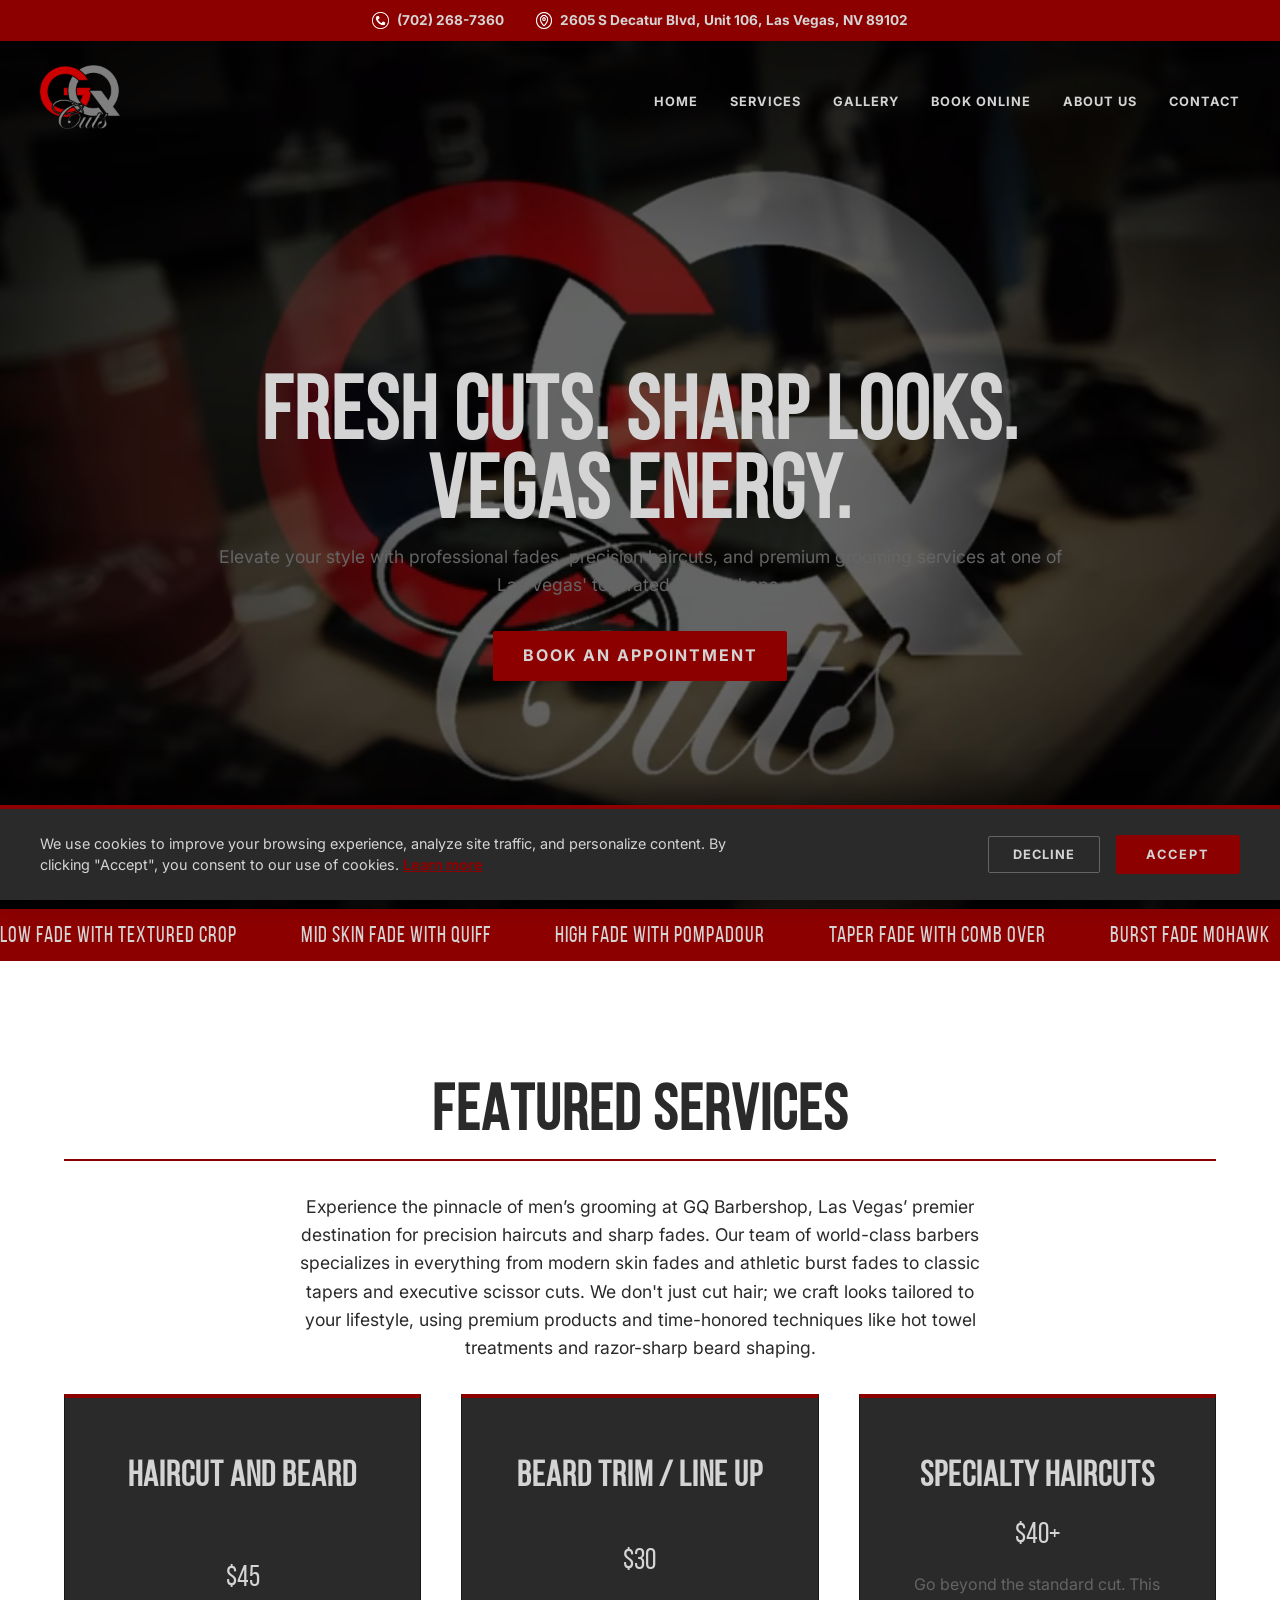
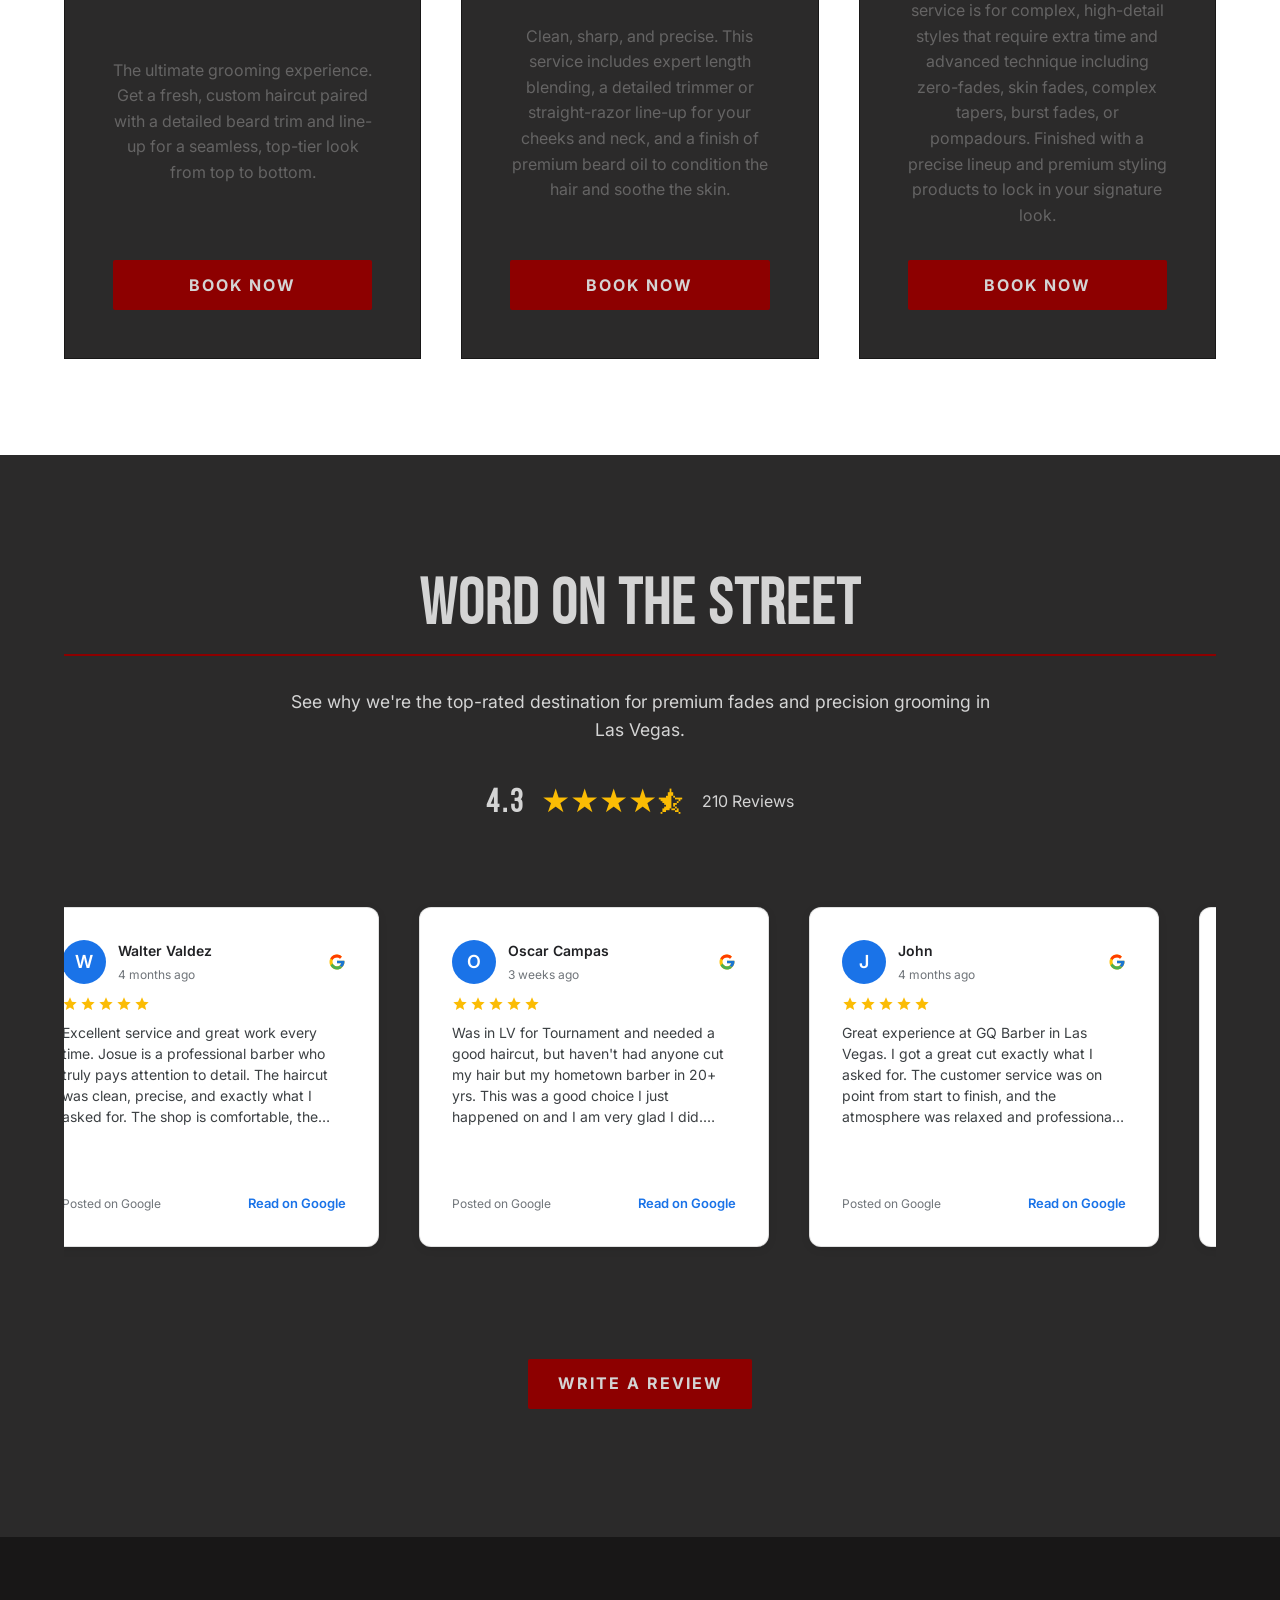
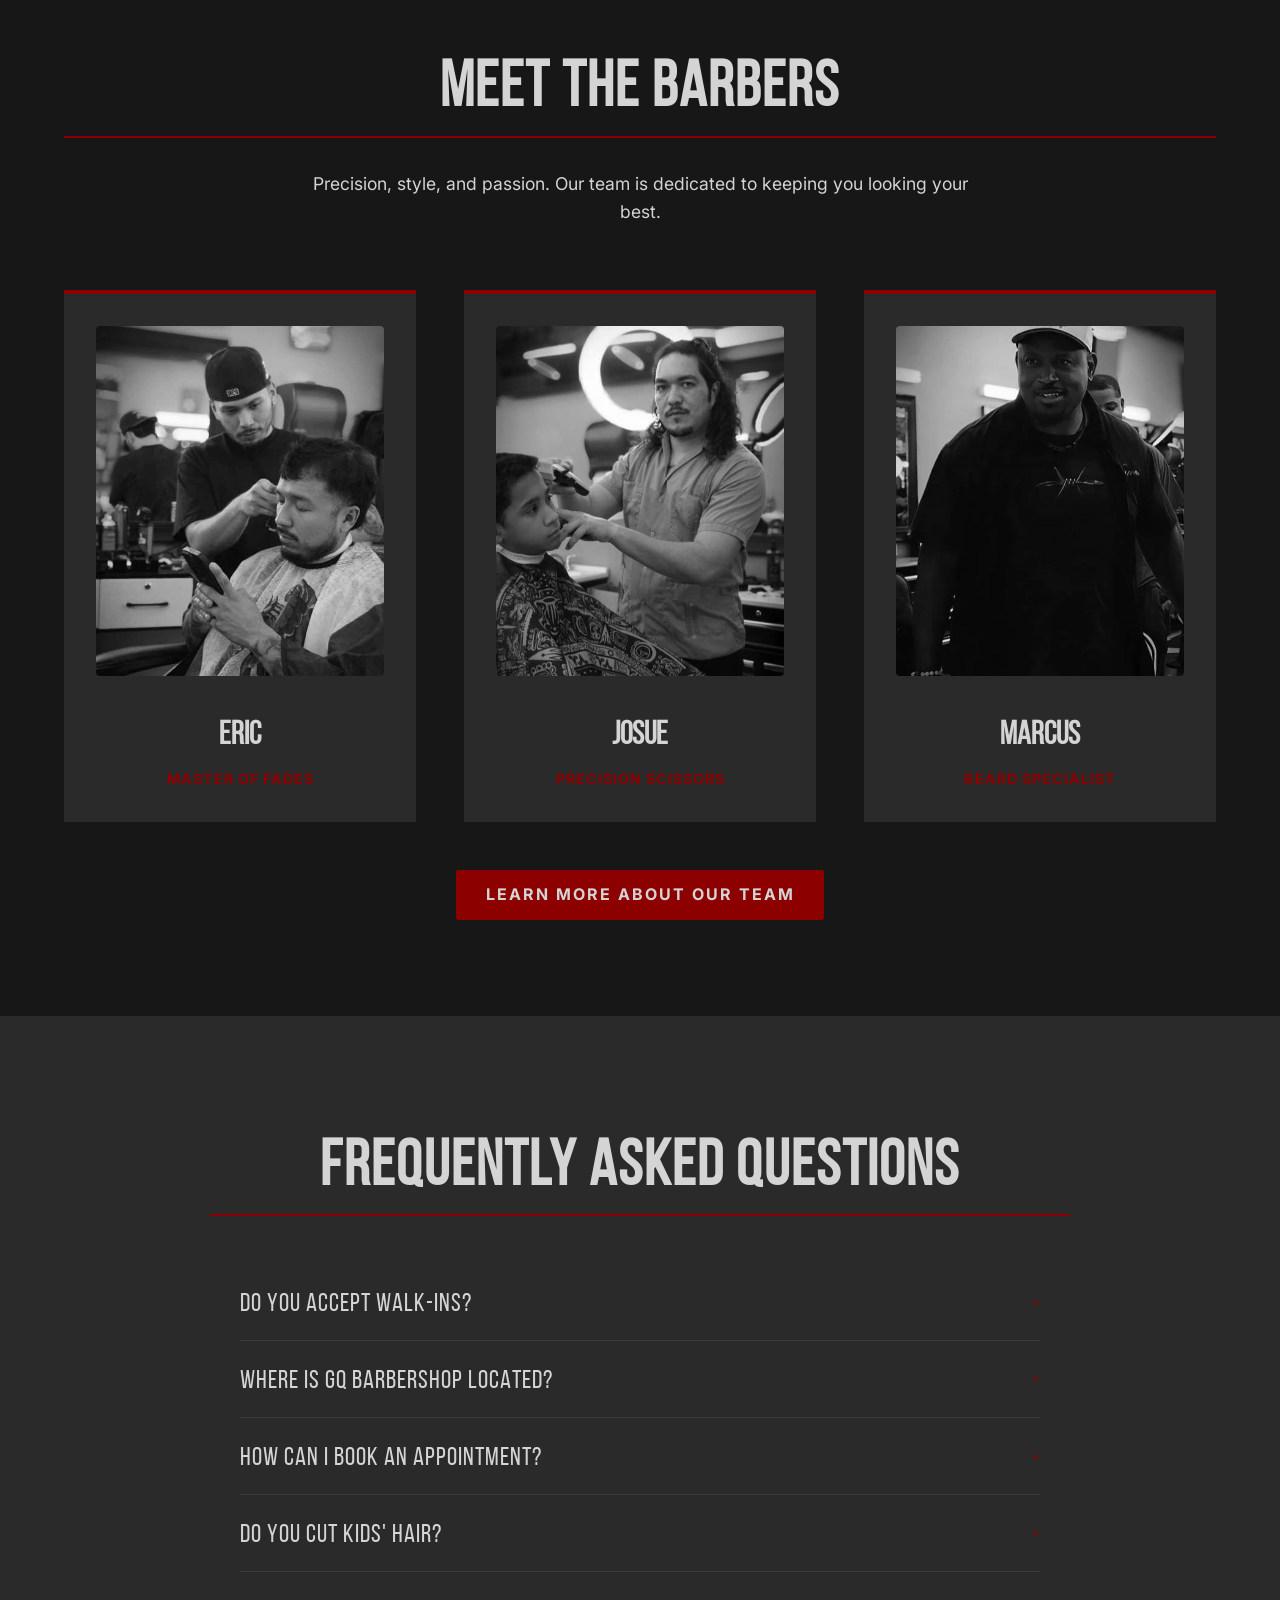
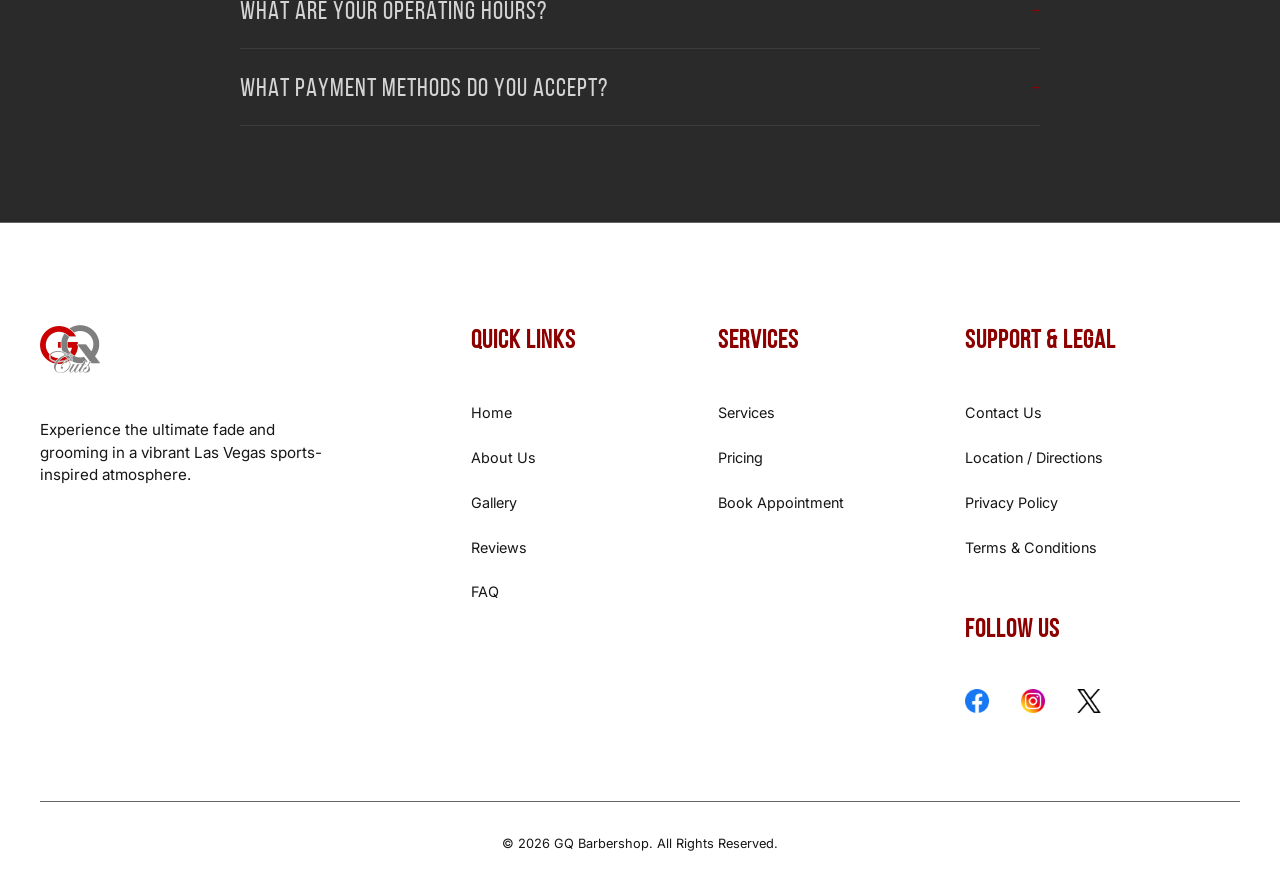
==== commit d8b3fd73: "update-site" ====
--- a/index.html
+++ b/index.html
@@ -71,6 +71,7 @@
     <link rel="stylesheet" href="https://fonts.googleapis.com/css2?family=Inter:wght@400;700&display=swap">
     <link rel="stylesheet" href="style.css">
     <script src="script.js" defer></script>
+    <script src="cookie-consent.js" defer></script>
 </head>
 <body>
     <div class="top-bar">
--- a/style.css
+++ b/style.css
@@ -768,13 +768,6 @@
     transform: scale(1.1) translateY(-2px);
 }
 
-@media (max-width: 480px) {
-    .share-buttons {
-        flex-direction: column;
-        align-items: stretch;
-    }
-}
-
 .cta-btn:hover {
     background-color: var(--white);
     color: var(--red);
@@ -888,28 +881,6 @@
 
 @media (max-width: 768px) {
     .section-title { font-size: 2.5rem; }
-
-    .testimonials-track {
-        padding: 0 1.25rem;
-        gap: 1.25rem;
-    }
-
-    .testimonial-card {
-        width: 280px;
-        height: 320px;
-        padding: 1.5rem;
-    }
-
-    .reviews-cta {
-        margin-top: 3rem;
-        padding: 0 1.5rem 2rem;
-    }
-
-    .reviews-cta .cta-btn {
-        width: 100%;
-        max-width: 320px;
-        text-align: center;
-    }
 }
 
 .section-title::after {
@@ -966,6 +937,34 @@
     justify-content: flex-start;
 }
 
+@media (max-width: 768px) {
+    .testimonials-slider {
+        padding: 1.5rem 0;
+    }
+
+    .testimonials-track {
+        padding: 0;
+        gap: 1rem;
+    }
+
+    .testimonial-card {
+        width: 260px;
+        height: 320px;
+        padding: 1.5rem;
+    }
+
+    .reviews-cta {
+        margin-top: 3rem;
+        padding: 0 1.5rem 2rem;
+    }
+
+    .reviews-cta .cta-btn {
+        width: 100%;
+        max-width: 320px;
+        text-align: center;
+    }
+}
+
 /* Google review card content (moved here from inline <style> tags that were
    duplicated across the page — keeping this in one place loads faster and is
    easier to maintain) */
@@ -1449,3 +1448,89 @@
 
 
 
+
+/* ===== Cookie Consent Banner ===== */
+#cookie-consent-banner {
+    position: fixed;
+    left: 0;
+    right: 0;
+    bottom: 0;
+    z-index: 1000;
+    background-color: var(--charcoal);
+    border-top: 4px solid var(--red);
+    box-shadow: 0 -10px 30px rgba(0, 0, 0, 0.5);
+    padding: 1.5rem 2.5rem;
+    display: flex;
+    flex-wrap: wrap;
+    align-items: center;
+    justify-content: space-between;
+    gap: 1.5rem;
+    transform: translateY(100%);
+    transition: transform 0.4s ease;
+}
+
+#cookie-consent-banner.is-visible {
+    transform: translateY(0);
+}
+
+.cookie-consent-text {
+    color: var(--white);
+    font-size: 0.9rem;
+    line-height: 1.5;
+    flex: 1 1 320px;
+    max-width: 700px;
+}
+
+.cookie-consent-text a {
+    color: var(--red);
+    text-decoration: underline;
+    font-weight: 700;
+}
+
+.cookie-consent-text a:hover {
+    color: var(--white);
+}
+
+.cookie-consent-actions {
+    display: flex;
+    align-items: center;
+    gap: 1rem;
+    flex-shrink: 0;
+}
+
+.cookie-consent-decline {
+    background: none;
+    border: 1px solid var(--gray);
+    color: var(--white);
+    padding: 0.65rem 1.5rem;
+    font-weight: 700;
+    text-transform: uppercase;
+    letter-spacing: 1px;
+    font-size: 0.8rem;
+    border-radius: 2px;
+    cursor: pointer;
+    font-family: inherit;
+    transition: border-color 0.3s ease, color 0.3s ease;
+}
+
+.cookie-consent-decline:hover {
+    border-color: var(--white);
+}
+
+#cookie-consent-banner .cookie-consent-accept {
+    padding: 0.765rem 1.87rem;
+    font-size: 0.8rem;
+}
+
+@media (max-width: 640px) {
+    #cookie-consent-banner {
+        padding: 1.25rem 1.25rem;
+        flex-direction: column;
+        align-items: stretch;
+        text-align: center;
+    }
+
+    .cookie-consent-actions {
+        justify-content: center;
+    }
+}
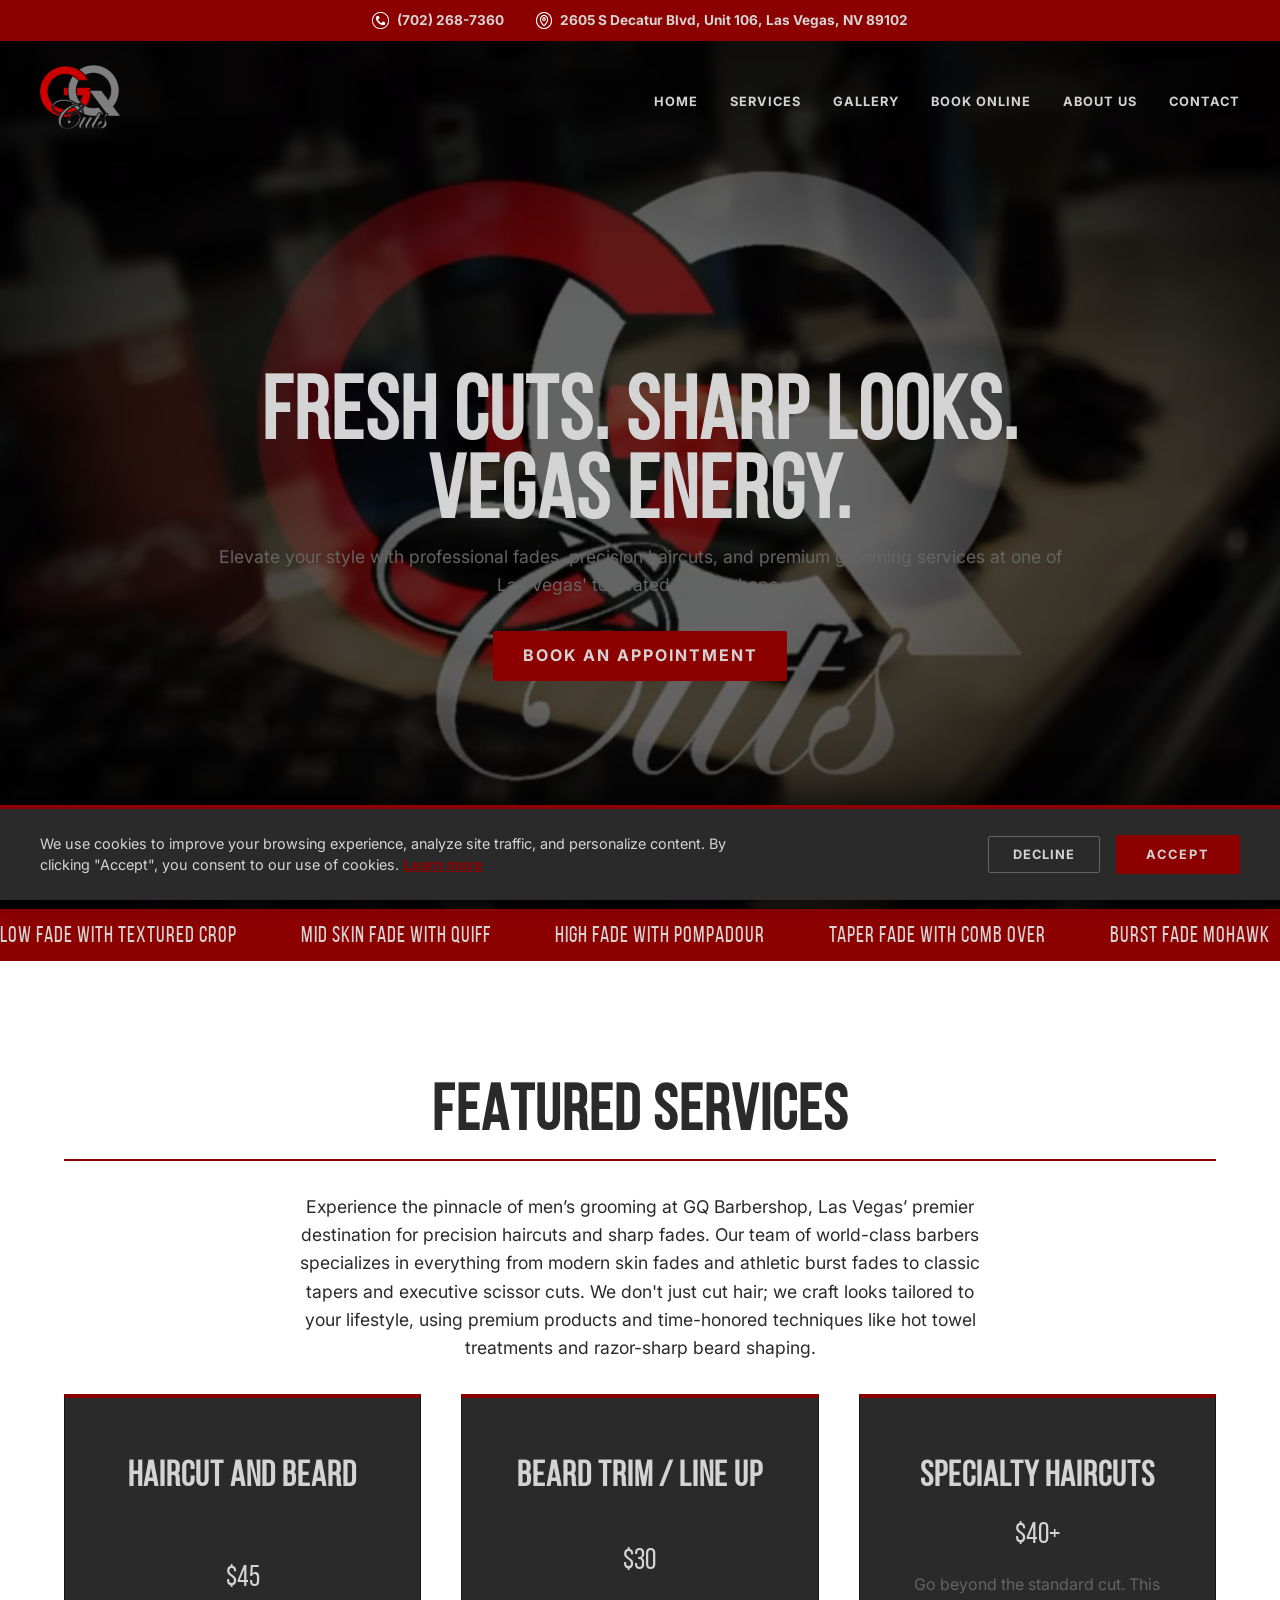
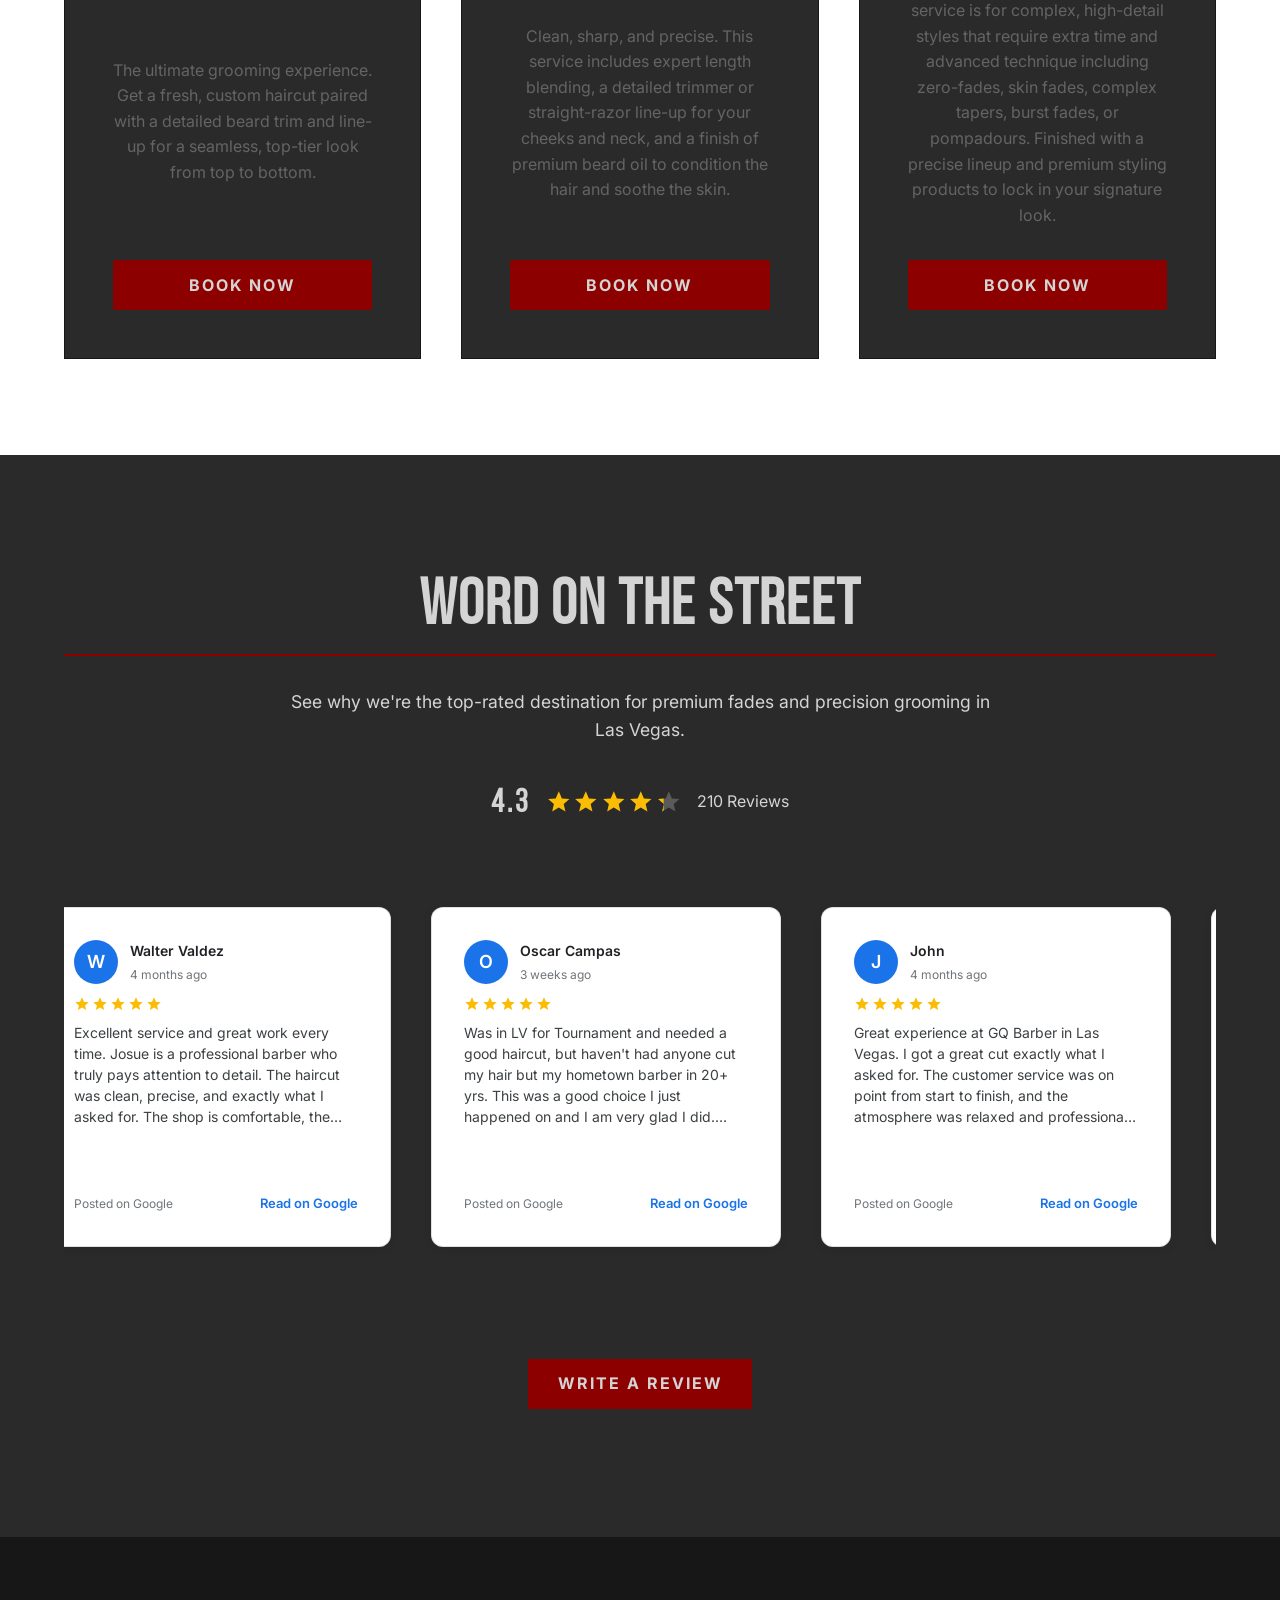
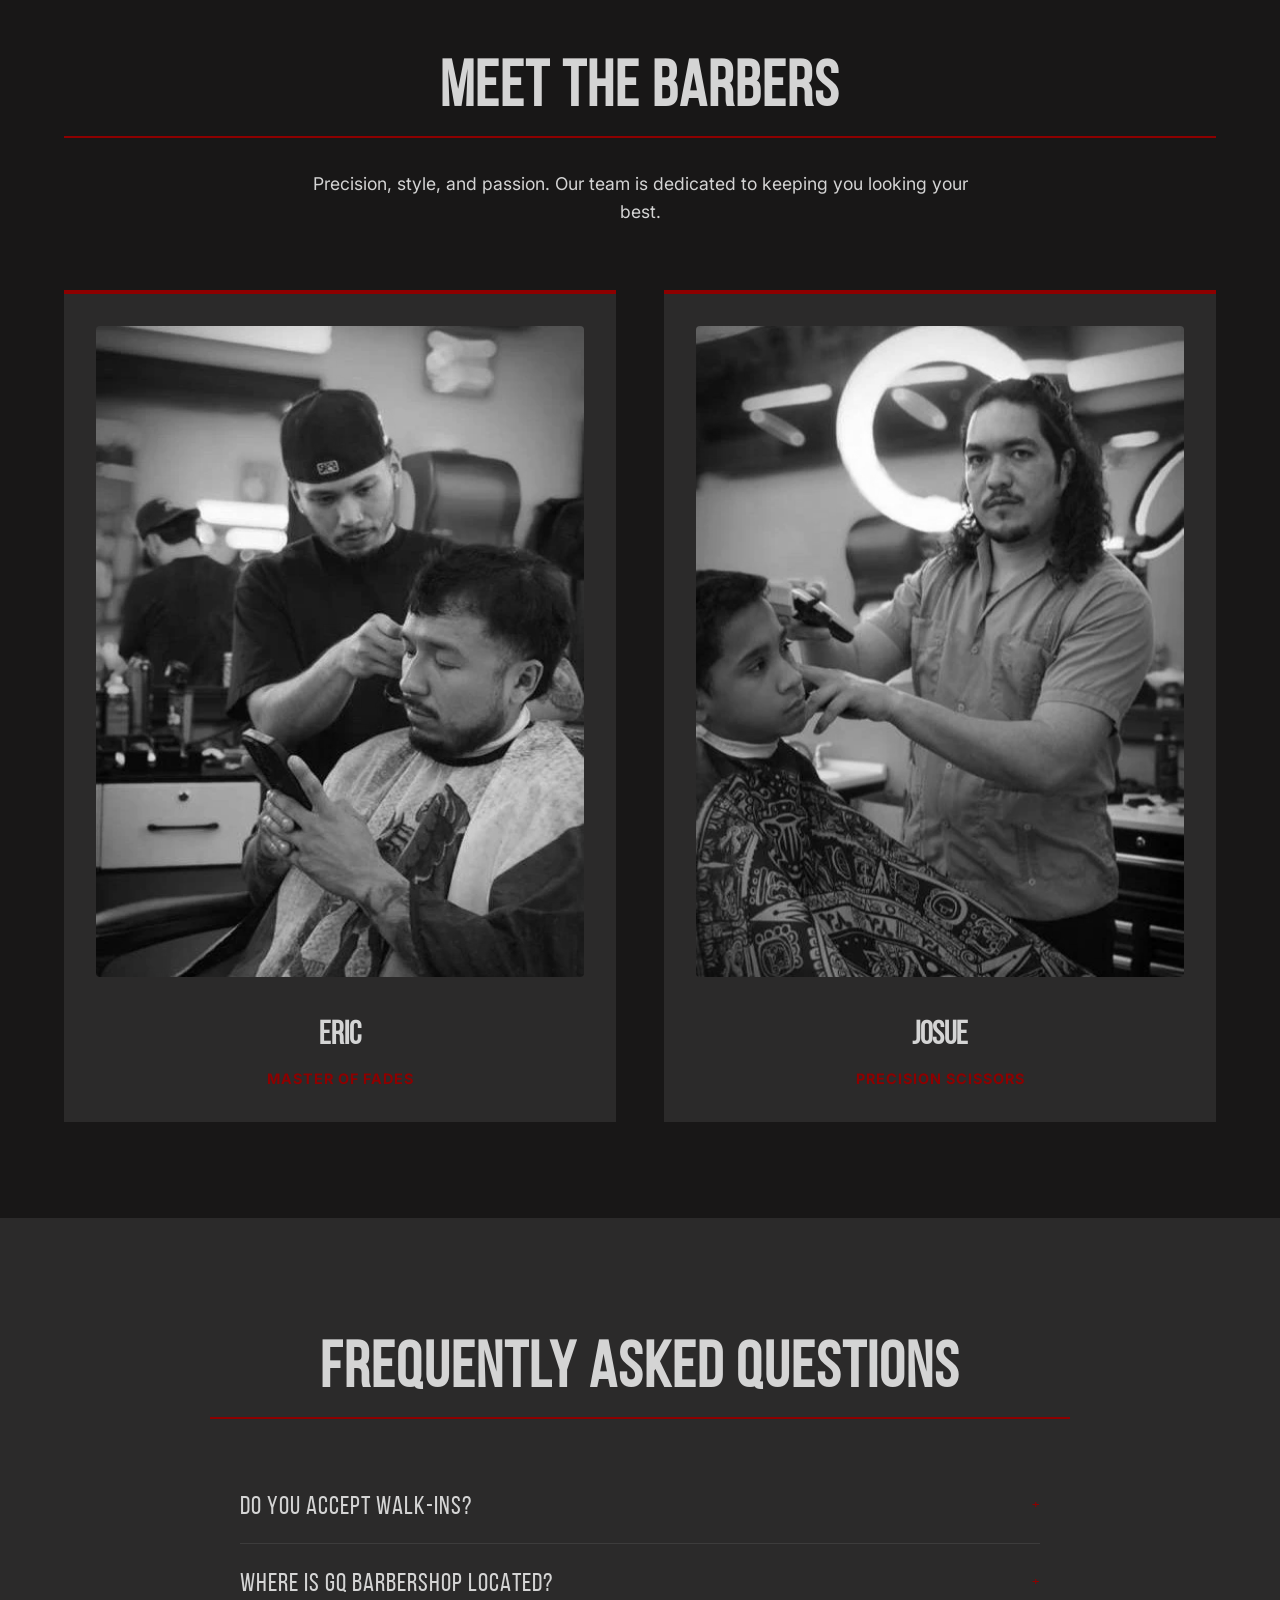
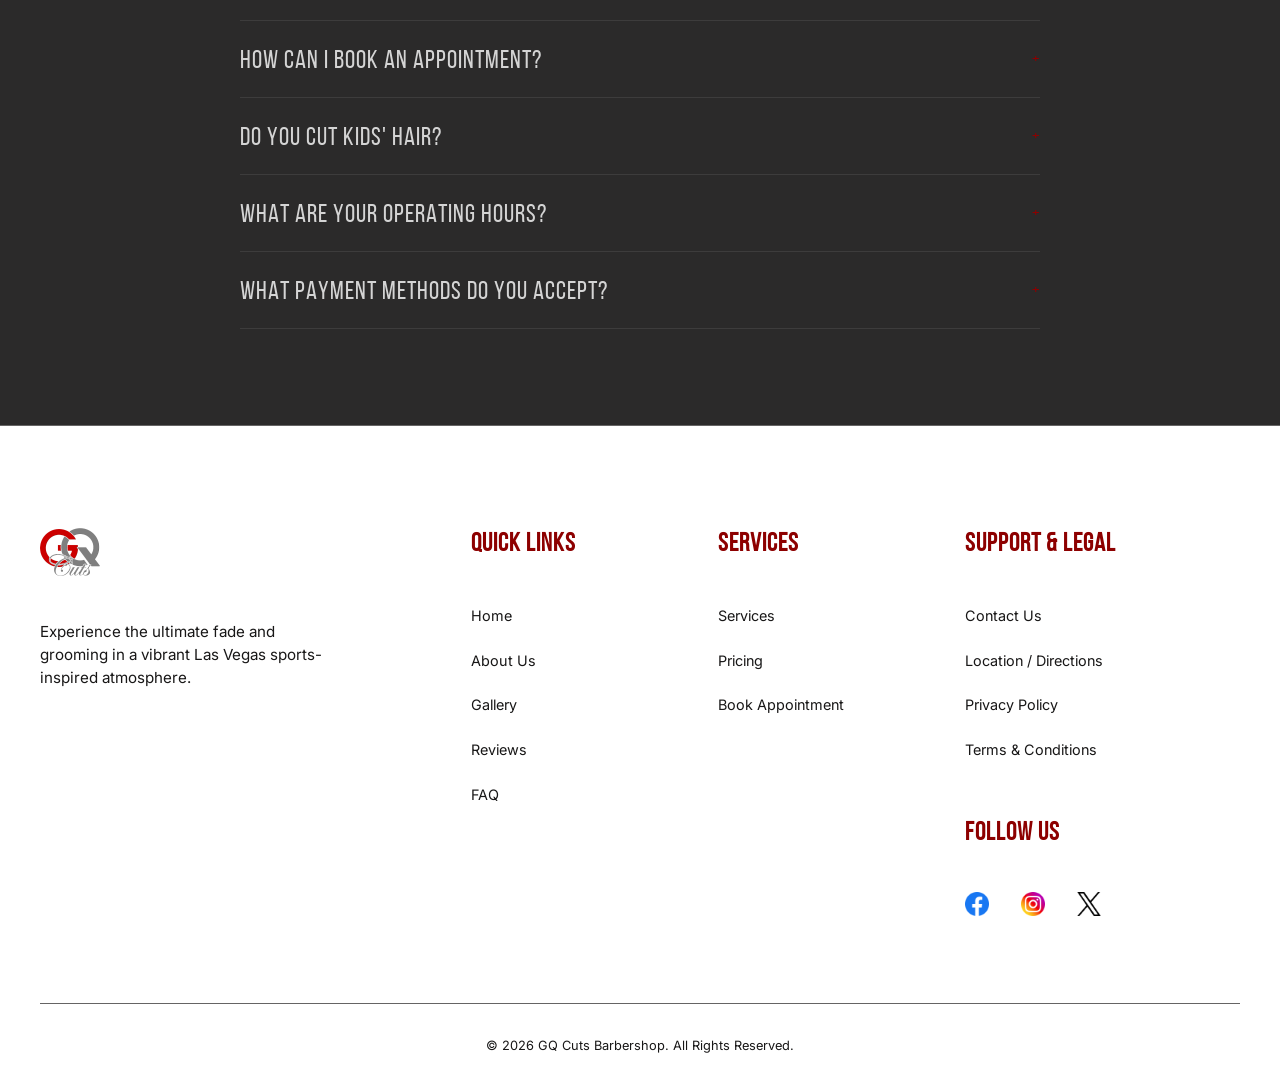
==== commit e8448dc1: "update-site" ====
--- a/index.html
+++ b/index.html
@@ -3,32 +3,32 @@
 <head>
     <meta charset="UTF-8">
     <meta name="viewport" content="width=device-width, initial-scale=1.0">
-    <title>GQ Barbershop | Fresh Cuts. Sharp Looks. Vegas Energy.</title>
+    <title>GQ Cuts Barbershop | Fresh Cuts. Sharp Looks. Vegas Energy.</title>
     <meta name="description" content="Experience the best fades and premium grooming in Las Vegas. GQ Barbershop offers professional haircuts in a vibrant, sports-inspired atmosphere. Book today!">
     
     <!-- Open Graph / Facebook -->
     <meta property="og:type" content="website">
-    <meta property="og:url" content="https://gqbarbershop.com/">
+    <meta property="og:url" content="https://gqcutsbarbershop.com/">
     <meta property="og:title" content="GQ Barbershop | Fresh Cuts. Sharp Looks. Vegas Energy.">
     <meta property="og:description" content="Experience the best fades and premium grooming in Las Vegas. Professional haircuts in a vibrant, sports-inspired atmosphere.">
-    <meta property="og:image" content="https://gqbarbershop.com/images/logo.png">
+    <meta property="og:image" content="https://gqcutsbarbershop.com/images/logo.png">
 
     <!-- Twitter -->
     <meta property="twitter:card" content="summary_large_image">
-    <meta property="twitter:url" content="https://gqbarbershop.com/">
+    <meta property="twitter:url" content="https://gqcutsbarbershop.com/">
     <meta property="twitter:title" content="GQ Barbershop | Fresh Cuts. Sharp Looks. Vegas Energy.">
     <meta property="twitter:description" content="Experience the best fades and premium grooming in Las Vegas. Professional haircuts in a vibrant, sports-inspired atmosphere.">
-    <meta property="twitter:image" content="https://gqbarbershop.com/images/logo.png">
+    <meta property="twitter:image" content="https://gqcutsbarbershop.com/images/logo.png">
 
     <!-- Local Business Schema -->
     <script type="application/ld+json">
     {
       "@context": "https://schema.org",
-      "@type": "BarberShop",
-      "name": "GQ Barbershop",
-      "image": "https://gqbarbershop.com/images/logo.png",
-      "@id": "https://gqbarbershop.com",
-      "url": "https://gqbarbershop.com",
+"@type": "BarberShop",
+      "name": "GQ Cuts Barbershop"
+      "image": "https://gqcutsbarbershop.com/images/logo.png",
+      "@id": "https://gqcutsbarbershop.com",
+      "url": "https://gqcutsbarbershop.com",
       "telephone": "+17022687360",
       "address": {
         "@type": "PostalAddress",
@@ -176,7 +176,19 @@
             <p class="section-description">See why we're the top-rated destination for premium fades and precision grooming in Las Vegas.</p>
             <div class="rating-summary">
                 <span class="rating-score">4.3</span>
-                <div class="stars">★★★★⯪</div>
+                <div class="stars" aria-hidden="true">
+                    <svg viewBox="0 0 24 24"><use href="#icon-star"></use></svg>
+                    <svg viewBox="0 0 24 24"><use href="#icon-star"></use></svg>
+                    <svg viewBox="0 0 24 24"><use href="#icon-star"></use></svg>
+                    <svg viewBox="0 0 24 24"><use href="#icon-star"></use></svg>
+                    <svg viewBox="0 0 24 24">
+                        <defs>
+                            <clipPath id="star-partial-clip"><rect x="0" y="0" width="7.2" height="24"/></clipPath>
+                        </defs>
+                        <path fill="#5a5a5a" d="M12 17.3l-6.2 3.8 1.6-7-5.4-4.7 7.1-.6L12 2l2.9 6.8 7.1.6-5.4 4.7 1.6 7z"/>
+                        <path fill="#FBBC04" clip-path="url(#star-partial-clip)" d="M12 17.3l-6.2 3.8 1.6-7-5.4-4.7 7.1-.6L12 2l2.9 6.8 7.1.6-5.4 4.7 1.6 7z"/>
+                    </svg>
+                </div>
                 <a href="https://www.google.com/search?q=GQ+Cuts+Las+Vegas+Reviews#" target="_blank" class="rating-link">
                     <span class="rating-count">210 Reviews</span>
                 </a>
@@ -204,7 +216,6 @@
                                 <p class="gr-name">Walter Valdez</p>
                                 <p class="gr-meta">4 months ago</p>
                             </div>
-                            <svg class="gr-google-icon" aria-hidden="true"><use href="#icon-google"></use></svg>
                         </div>
                         <div class="gr-stars" aria-hidden="true">
                             <svg width="16" height="16"><use href="#icon-star"></use></svg>
@@ -226,7 +237,6 @@
                                 <p class="gr-name">Oscar Campas</p>
                                 <p class="gr-meta">3 weeks ago</p>
                             </div>
-                            <svg class="gr-google-icon" aria-hidden="true"><use href="#icon-google"></use></svg>
                         </div>
                         <div class="gr-stars" aria-hidden="true">
                             <svg width="16" height="16"><use href="#icon-star"></use></svg>
@@ -248,7 +258,6 @@
                                 <p class="gr-name">John</p>
                                 <p class="gr-meta">4 months ago</p>
                             </div>
-                            <svg class="gr-google-icon" aria-hidden="true"><use href="#icon-google"></use></svg>
                         </div>
                         <div class="gr-stars" aria-hidden="true">
                             <svg width="16" height="16"><use href="#icon-star"></use></svg>
@@ -270,7 +279,6 @@
                                 <p class="gr-name">Kimberly Larios</p>
                                 <p class="gr-meta">a month ago</p>
                             </div>
-                            <svg class="gr-google-icon" aria-hidden="true"><use href="#icon-google"></use></svg>
                         </div>
                         <div class="gr-stars" aria-hidden="true">
                             <svg width="16" height="16"><use href="#icon-star"></use></svg>
@@ -292,7 +300,6 @@
                                 <p class="gr-name">Gustavo A.</p>
                                 <p class="gr-meta">11 months ago</p>
                             </div>
-                            <svg class="gr-google-icon" aria-hidden="true"><use href="#icon-google"></use></svg>
                         </div>
                         <div class="gr-stars" aria-hidden="true">
                             <svg width="16" height="16"><use href="#icon-star"></use></svg>
@@ -314,7 +321,6 @@
                                 <p class="gr-name">Roberto Molina</p>
                                 <p class="gr-meta">a month ago</p>
                             </div>
-                            <svg class="gr-google-icon" aria-hidden="true"><use href="#icon-google"></use></svg>
                         </div>
                         <div class="gr-stars" aria-hidden="true">
                             <svg width="16" height="16"><use href="#icon-star"></use></svg>
@@ -336,7 +342,6 @@
                                 <p class="gr-name">Charlie Brown</p>
                                 <p class="gr-meta">4 months ago</p>
                             </div>
-                            <svg class="gr-google-icon" aria-hidden="true"><use href="#icon-google"></use></svg>
                         </div>
                         <div class="gr-stars" aria-hidden="true">
                             <svg width="16" height="16"><use href="#icon-star"></use></svg>
@@ -358,7 +363,6 @@
                                 <p class="gr-name">AAA</p>
                                 <p class="gr-meta">4 months ago</p>
                             </div>
-                            <svg class="gr-google-icon" aria-hidden="true"><use href="#icon-google"></use></svg>
                         </div>
                         <div class="gr-stars" aria-hidden="true">
                             <svg width="16" height="16"><use href="#icon-star"></use></svg>
@@ -402,16 +406,6 @@
                     <h3 class="barber-name">Josue</h3>
                     <p class="barber-specialty">Precision Scissors</p>
                 </a>
-                <a href="about.html#marcus" class="barber-card" style="text-decoration: none; display: block;">
-                    <div class="barber-img-wrapper">
-                        <img src="images/barbers/marcus.webp" alt="Marcus The Master" class="barber-img" loading="lazy" decoding="async">
-                    </div>
-                    <h3 class="barber-name">Marcus</h3>
-                    <p class="barber-specialty">Beard Specialist</p>
-                </a>
-            </div>
-            <div class="cta-wrapper" style="text-align: center; margin-top: 3rem;">
-                <a href="about.html" class="cta-btn">Learn More About Our Team</a>
             </div>
         </div>
     </section>
@@ -454,7 +448,7 @@
                 <div class="faq-item">
                     <button class="faq-toggle">What payment methods do you accept? <span class="plus-icon">+</span></button>
                     <div class="faq-content">
-                        <p>We accept cash and all major credit/debit cards. Please note that individual barber payment preferences may vary.</p>
+                        <p>Cash accepted. Please note that individual barber payment preferences may vary.</p>
                     </div>
                 </div>
             </div>
@@ -507,7 +501,7 @@
                 </div>
             </div>
             <div class="footer-bottom">
-                <p>&copy; 2026 GQ Barbershop. All Rights Reserved.</p>
+                <p>&copy; 2026 GQ Cuts Barbershop. All Rights Reserved.</p>
             </div>
         </div>
     </footer>
--- a/style.css
+++ b/style.css
@@ -518,6 +518,15 @@
         gap: 4rem;
     }
 
+    /* book.html: show the embed form first, then "What to expect" below it on mobile */
+    .booking-grid-wrapper > .services-info {
+        order: 2;
+    }
+
+    .booking-grid-wrapper > .booking-container {
+        order: 1;
+    }
+
     .hours-grid-wrapper {
         grid-template-columns: 1fr;
         gap: 4rem;
@@ -858,8 +867,13 @@
 .rating-summary .stars {
     display: flex;
     align-items: center;
+    gap: 2px;
     margin-bottom: 0;
-    font-size: 1.8rem;
+}
+
+.rating-summary .stars svg {
+    width: 1.6rem;
+    height: 1.6rem;
 }
 
 .rating-link {
@@ -870,13 +884,6 @@
 
 .rating-link:hover {
     color: var(--red);
-}
-.star-half {
-    background: linear-gradient(90deg, var(--google-yellow) 50%, var(--gray) 50%);
-    -webkit-background-clip: text;
-    -webkit-text-fill-color: transparent;
-    display: inline-block;
-    line-height: 1;
 }
 
 @media (max-width: 768px) {
@@ -1249,6 +1256,17 @@
     transition: filter 0.3s ease;
 }
 
+/* "Meet the Barbers" photos only (about.html full grid + index.html owners preview) —
+   uses aspect-ratio instead of a fixed pixel height so the photo stays a proper
+   portrait rectangle at any screen width, instead of stretching wide/squarish
+   on large screens. Scoped to .barbers-grid so services.html's cards (which
+   reuse the .barber-img class) are completely unaffected. */
+.barbers-grid .barber-img {
+    height: auto;
+    aspect-ratio: 3 / 4;
+}
+
+
 .barber-card:hover .barber-img {
     filter: grayscale(0%);
 }
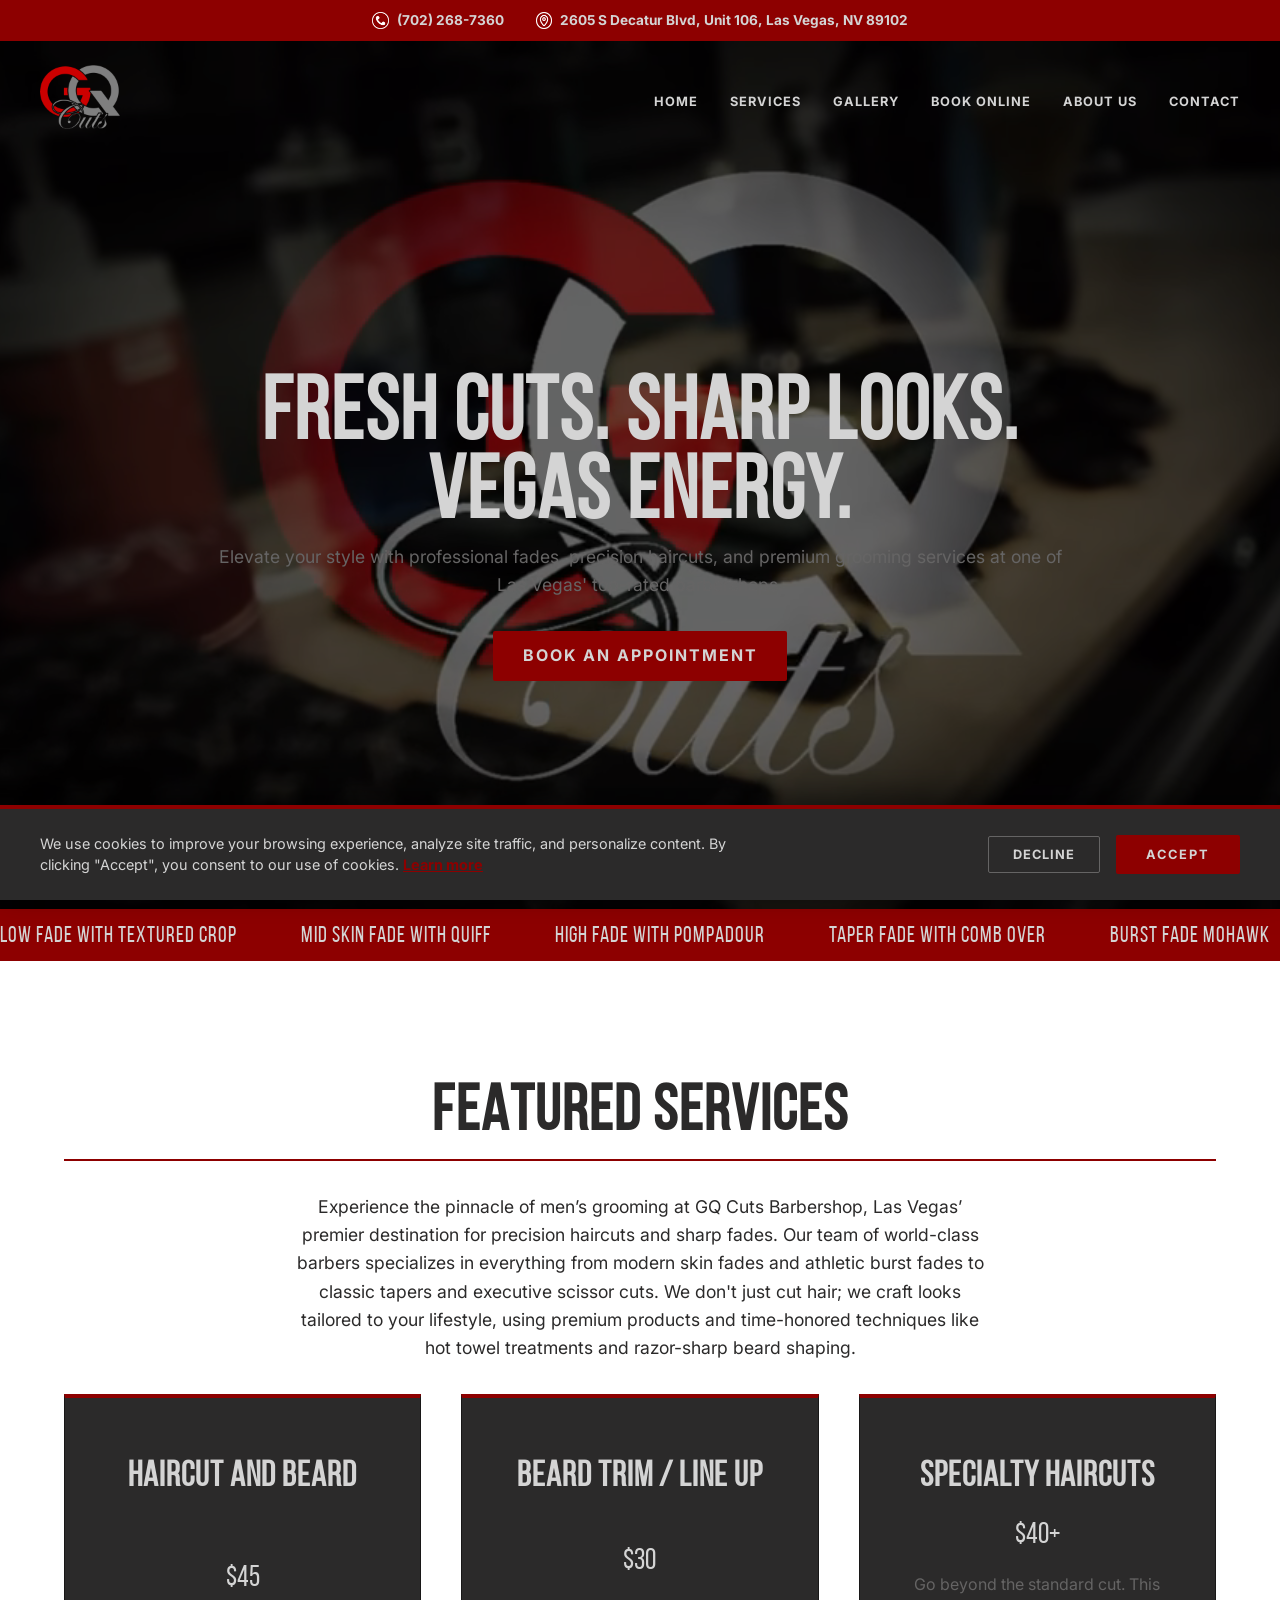
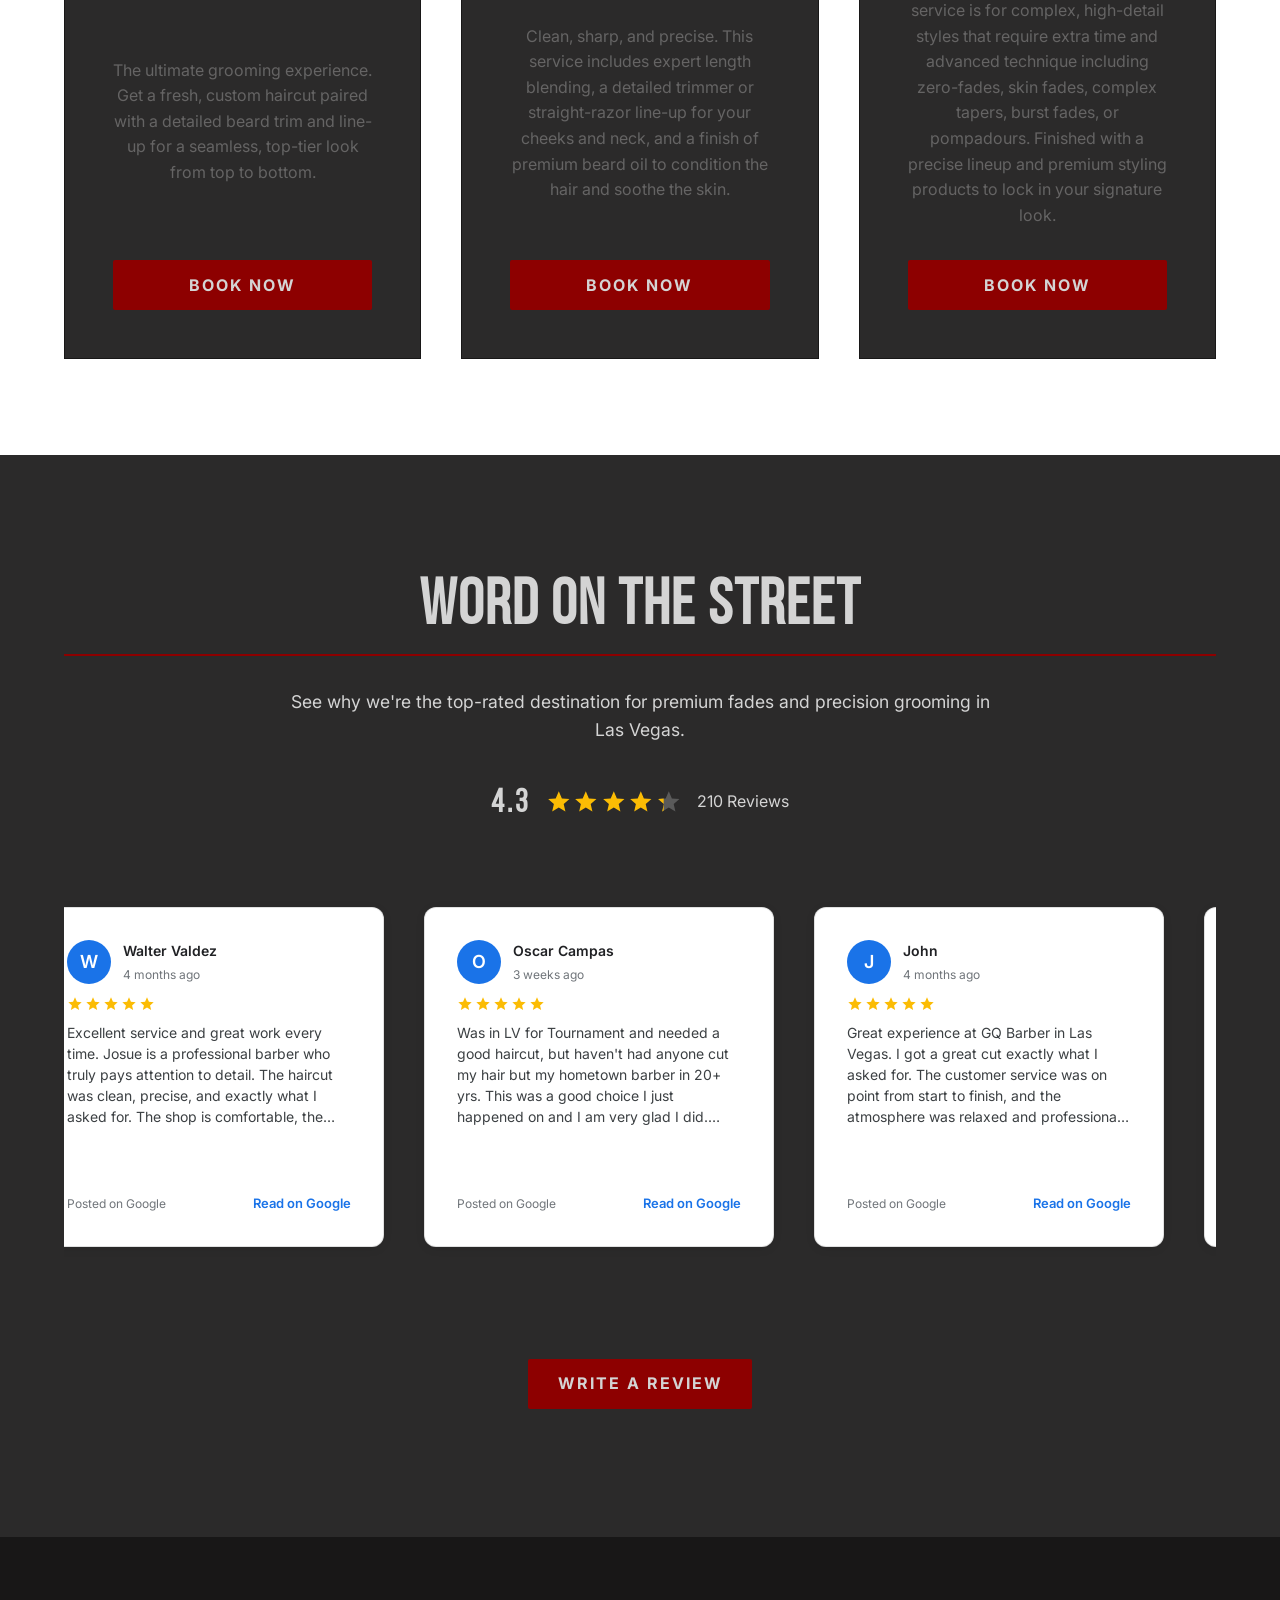
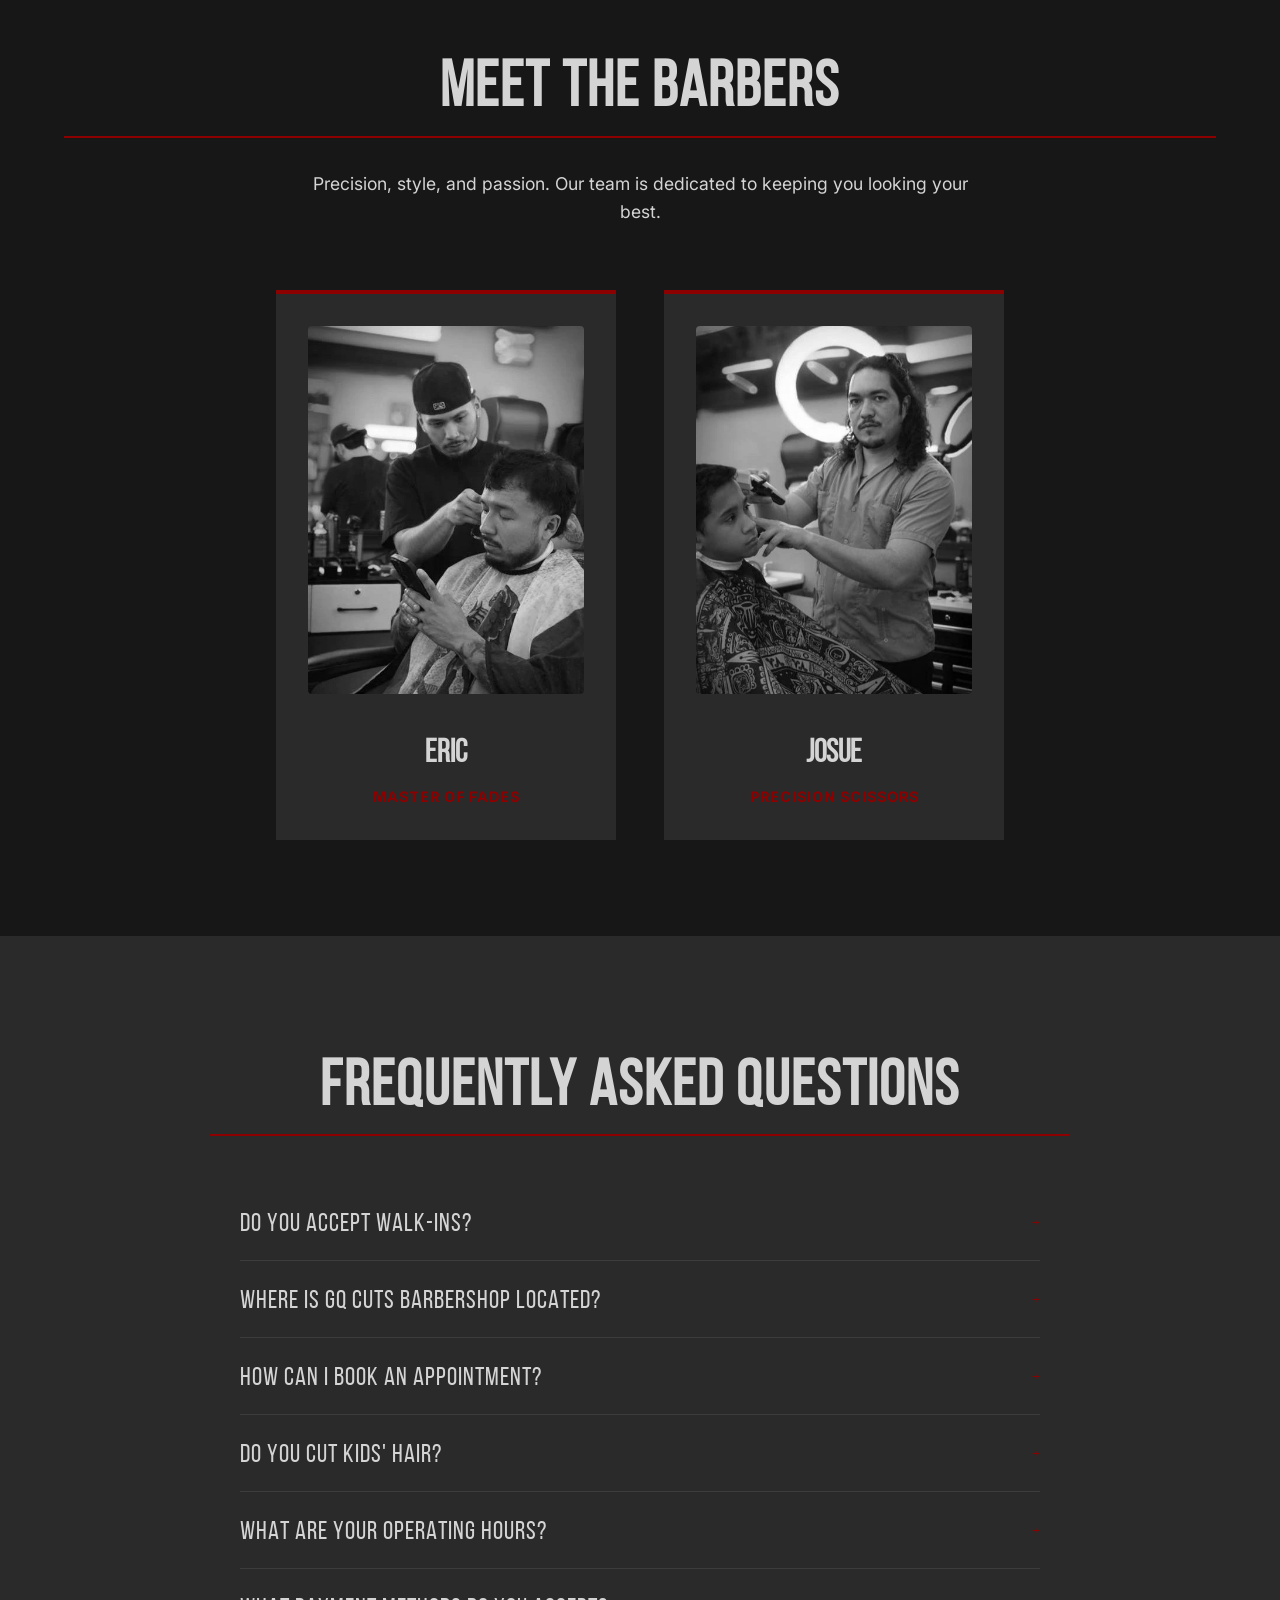
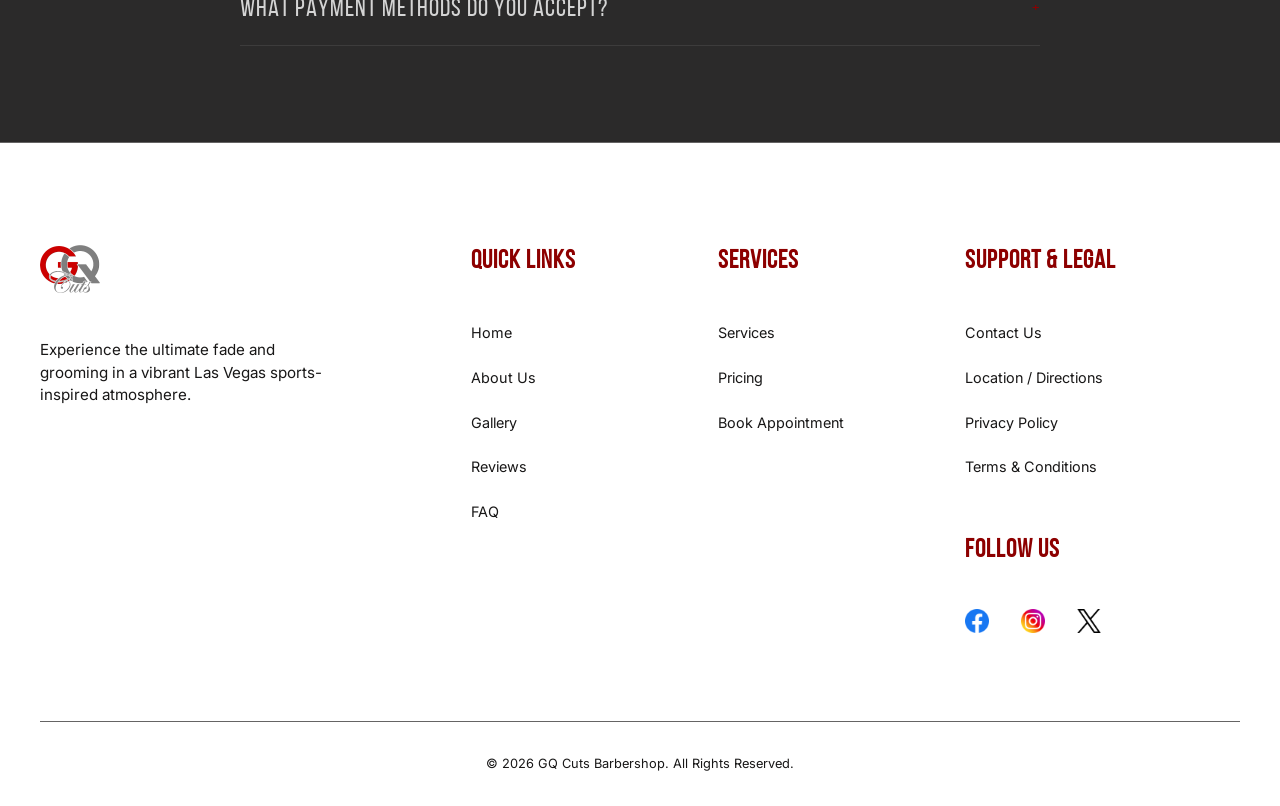
==== commit 5bb89c05: "update-site" ====
--- a/index.html
+++ b/index.html
@@ -4,19 +4,19 @@
     <meta charset="UTF-8">
     <meta name="viewport" content="width=device-width, initial-scale=1.0">
     <title>GQ Cuts Barbershop | Fresh Cuts. Sharp Looks. Vegas Energy.</title>
-    <meta name="description" content="Experience the best fades and premium grooming in Las Vegas. GQ Barbershop offers professional haircuts in a vibrant, sports-inspired atmosphere. Book today!">
+    <meta name="description" content="Experience the best fades and premium grooming in Las Vegas. GQ Cuts Barbershop offers professional haircuts in a vibrant, sports-inspired atmosphere. Book today!">
     
     <!-- Open Graph / Facebook -->
     <meta property="og:type" content="website">
     <meta property="og:url" content="https://gqcutsbarbershop.com/">
-    <meta property="og:title" content="GQ Barbershop | Fresh Cuts. Sharp Looks. Vegas Energy.">
+    <meta property="og:title" content="GQ Cuts Barbershop | Fresh Cuts. Sharp Looks. Vegas Energy.">
     <meta property="og:description" content="Experience the best fades and premium grooming in Las Vegas. Professional haircuts in a vibrant, sports-inspired atmosphere.">
     <meta property="og:image" content="https://gqcutsbarbershop.com/images/logo.png">
 
     <!-- Twitter -->
     <meta property="twitter:card" content="summary_large_image">
     <meta property="twitter:url" content="https://gqcutsbarbershop.com/">
-    <meta property="twitter:title" content="GQ Barbershop | Fresh Cuts. Sharp Looks. Vegas Energy.">
+    <meta property="twitter:title" content="GQ Cuts Barbershop | Fresh Cuts. Sharp Looks. Vegas Energy.">
     <meta property="twitter:description" content="Experience the best fades and premium grooming in Las Vegas. Professional haircuts in a vibrant, sports-inspired atmosphere.">
     <meta property="twitter:image" content="https://gqcutsbarbershop.com/images/logo.png">
 
@@ -92,7 +92,7 @@
         </video>
         <div class="hero-overlay"></div>
         <nav class="navbar">
-            <a href="index.html"><img src="images/logo.png" alt="GQ Barbershop Logo" class="logo"></a>
+            <a href="index.html"><img src="images/logo.png" alt="GQ Cuts Barbershop Logo" class="logo"></a>
             <div class="menu-toggle" id="mobile-menu">
                 <span class="bar"></span>
                 <span class="bar"></span>
@@ -146,7 +146,7 @@
     <section class="services-section" id="services">
         <div class="container">
             <h2 class="section-title">Featured Services</h2>
-            <p class="section-description">Experience the pinnacle of men’s grooming at GQ Barbershop, Las Vegas’ premier destination for precision haircuts and sharp fades. Our team of world-class barbers specializes in everything from modern skin fades and athletic burst fades to classic tapers and executive scissor cuts. We don't just cut hair; we craft looks tailored to your lifestyle, using premium products and time-honored techniques like hot towel treatments and razor-sharp beard shaping.</p>
+            <p class="section-description">Experience the pinnacle of men’s grooming at GQ Cuts Barbershop, Las Vegas’ premier destination for precision haircuts and sharp fades. Our team of world-class barbers specializes in everything from modern skin fades and athletic burst fades to classic tapers and executive scissor cuts. We don't just cut hair; we craft looks tailored to your lifestyle, using premium products and time-honored techniques like hot towel treatments and razor-sharp beard shaping.</p>
             <div class="services-grid">
                 <div class="service-card">
                     <h3 class="service-card-title">Haircut and Beard</h3>
@@ -422,7 +422,7 @@
                     </div>
                 </div>
                 <div class="faq-item">
-                    <button class="faq-toggle">Where is GQ Barbershop located? <span class="plus-icon">+</span></button>
+                    <button class="faq-toggle">Where is GQ Cuts Barbershop located? <span class="plus-icon">+</span></button>
                     <div class="faq-content">
                         <p>We are located at 2605 S Decatur Blvd, Unit 106, Las Vegas, NV 89102. Stop by for the best fades in the city!</p>
                     </div>
@@ -461,7 +461,7 @@
         <div class="footer-container">
             <div class="footer-grid">
                 <div class="footer-column branding">
-                    <a href="index.html"><img src="images/logo.png" alt="GQ Barbershop Logo" class="footer-logo"></a>
+                    <a href="index.html"><img src="images/logo.png" alt="GQ Cuts Barbershop Logo" class="footer-logo"></a>
                     <p class="footer-tagline">Experience the ultimate fade and grooming in a vibrant Las Vegas sports-inspired atmosphere.</p>
                 </div>
                 <div class="footer-column">
--- a/style.css
+++ b/style.css
@@ -263,6 +263,23 @@
     padding-top: 2rem;
     padding-bottom: 2rem;
     align-items: stretch;
+}
+
+/* book.html only: stack the embed form above "What to expect" at every
+   screen width (desktop included), instead of the default side-by-side grid. */
+.book-grid-wrapper {
+    grid-template-columns: 1fr;
+    max-width: 900px;
+    margin: 0 auto;
+    gap: 3rem;
+}
+
+.book-grid-wrapper > .booking-container {
+    order: 1;
+}
+
+.book-grid-wrapper > .services-info {
+    order: 2;
 }
 
 .contact-left-column {
@@ -518,15 +535,6 @@
         gap: 4rem;
     }
 
-    /* book.html: show the embed form first, then "What to expect" below it on mobile */
-    .booking-grid-wrapper > .services-info {
-        order: 2;
-    }
-
-    .booking-grid-wrapper > .booking-container {
-        order: 1;
-    }
-
     .hours-grid-wrapper {
         grid-template-columns: 1fr;
         gap: 4rem;
@@ -575,11 +583,12 @@
     }
 
     .services-grid {
-        grid-template-columns: 1fr;
         gap: 2rem;
     }
 
     .service-card {
+        flex: 1 1 100%;
+        max-width: 100%;
         padding: 2rem 1.5rem;
     }
 }
@@ -1176,14 +1185,17 @@
 }
 
 .services-grid {
-    display: grid;
-    grid-template-columns: repeat(auto-fit, minmax(300px, 1fr));
+    display: flex;
+    flex-wrap: wrap;
+    justify-content: center;
     gap: 2.5rem;
     max-width: 1200px;
     margin: 0 auto;
 }
 
 .service-card {
+    flex: 1 1 300px;
+    max-width: 380px;
     background-color: var(--charcoal);
     padding: 3rem;
     border: 1px solid var(--black);
@@ -1228,14 +1240,17 @@
 }
 
 .barbers-grid {
-    display: grid;
-    grid-template-columns: repeat(auto-fit, minmax(280px, 1fr));
+    display: flex;
+    flex-wrap: wrap;
+    justify-content: center;
     gap: 3rem;
     max-width: 1200px;
     margin: 4rem auto 0;
 }
 
 .barber-card {
+    flex: 1 1 280px;
+    max-width: 340px;
     background-color: var(--charcoal);
     padding: 2rem;
     border-top: 4px solid var(--red);
@@ -1294,8 +1309,9 @@
 }
 
 .gallery-grid {
-    display: grid;
-    grid-template-columns: repeat(auto-fit, minmax(300px, 1fr));
+    display: flex;
+    flex-wrap: wrap;
+    justify-content: center;
     gap: 1.5rem;
     max-width: 1200px;
     margin: 4rem auto 0;
@@ -1308,6 +1324,8 @@
     aspect-ratio: 1 / 1;
     border: 1px solid var(--charcoal);
     cursor: pointer;
+    flex: 1 1 300px;
+    max-width: 340px;
 }
 
 .gallery-img {
@@ -1427,11 +1445,12 @@
     }
 
     .services-grid {
-        grid-template-columns: 1fr !important;
         gap: 2rem !important;
     }
 
     .service-card {
+        flex: 1 1 100% !important;
+        max-width: 100% !important;
         padding: 2.5rem 1.5rem !important;
     }
 
